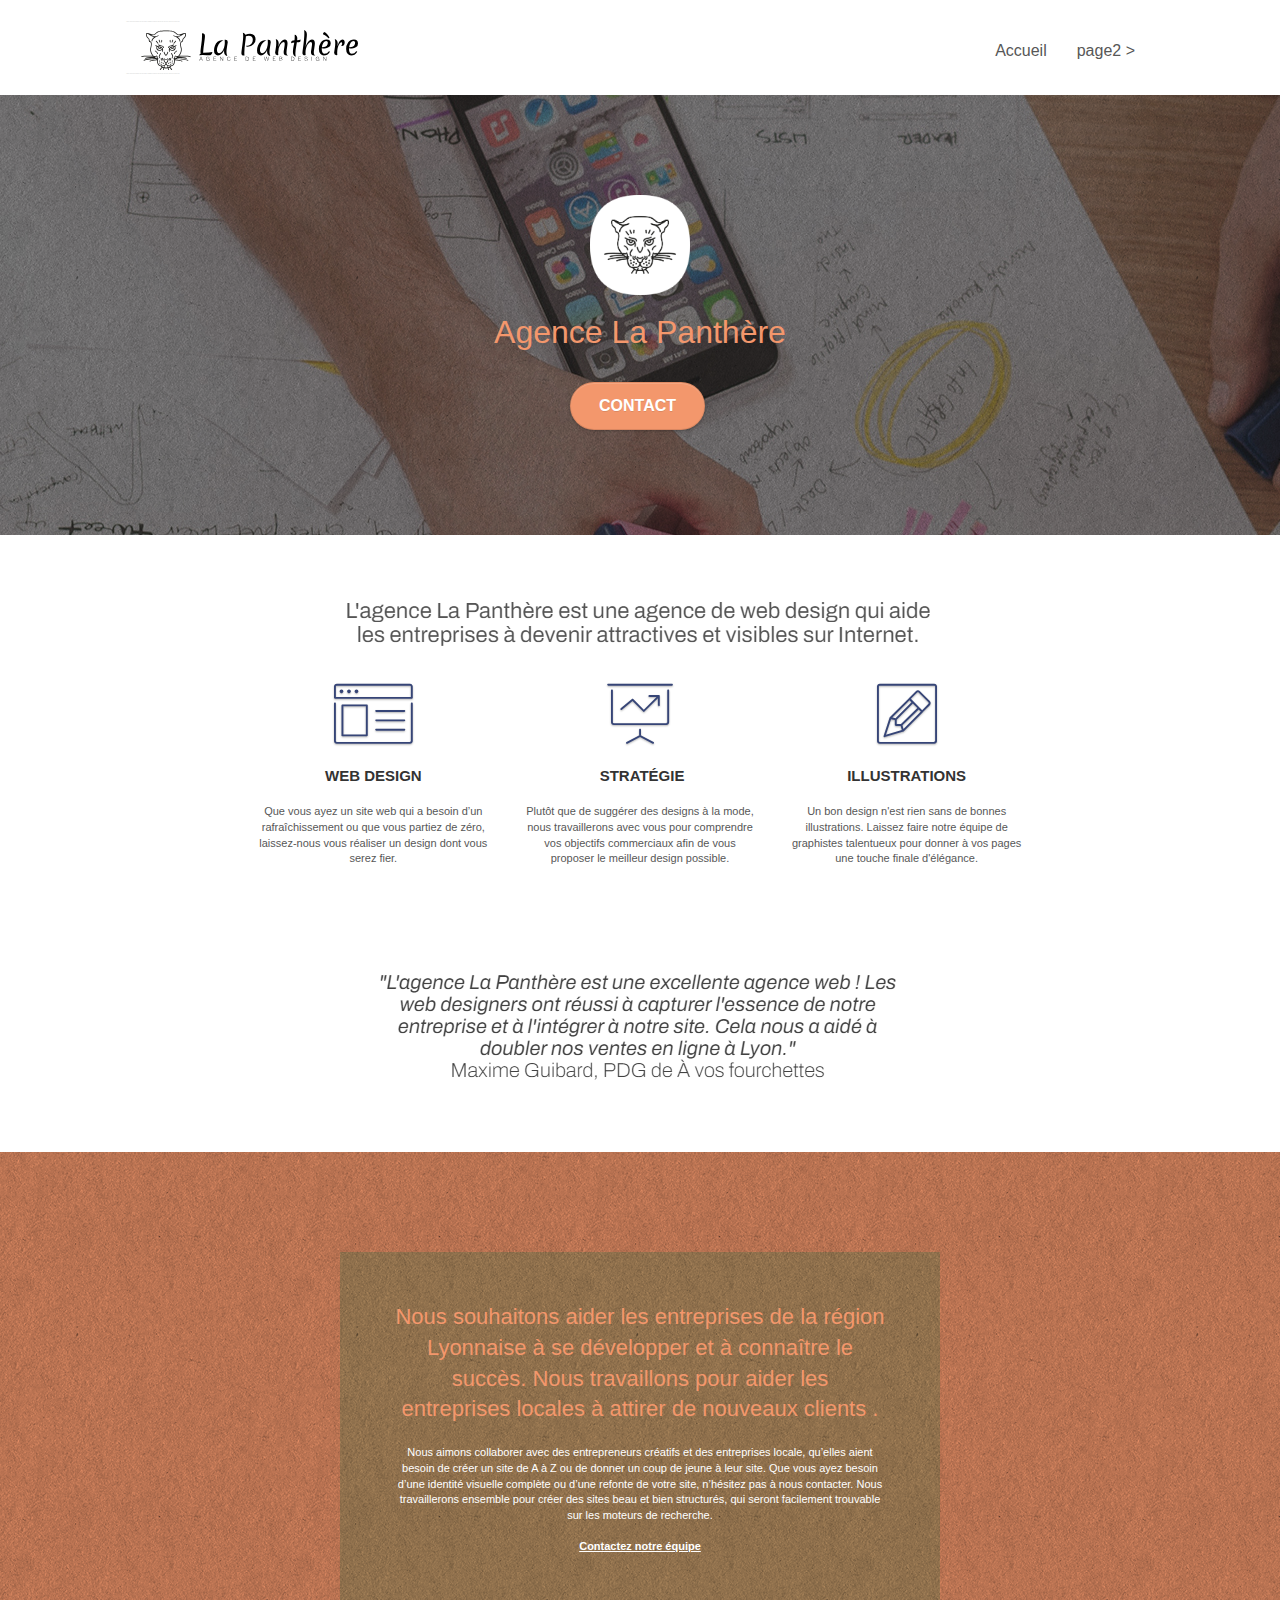
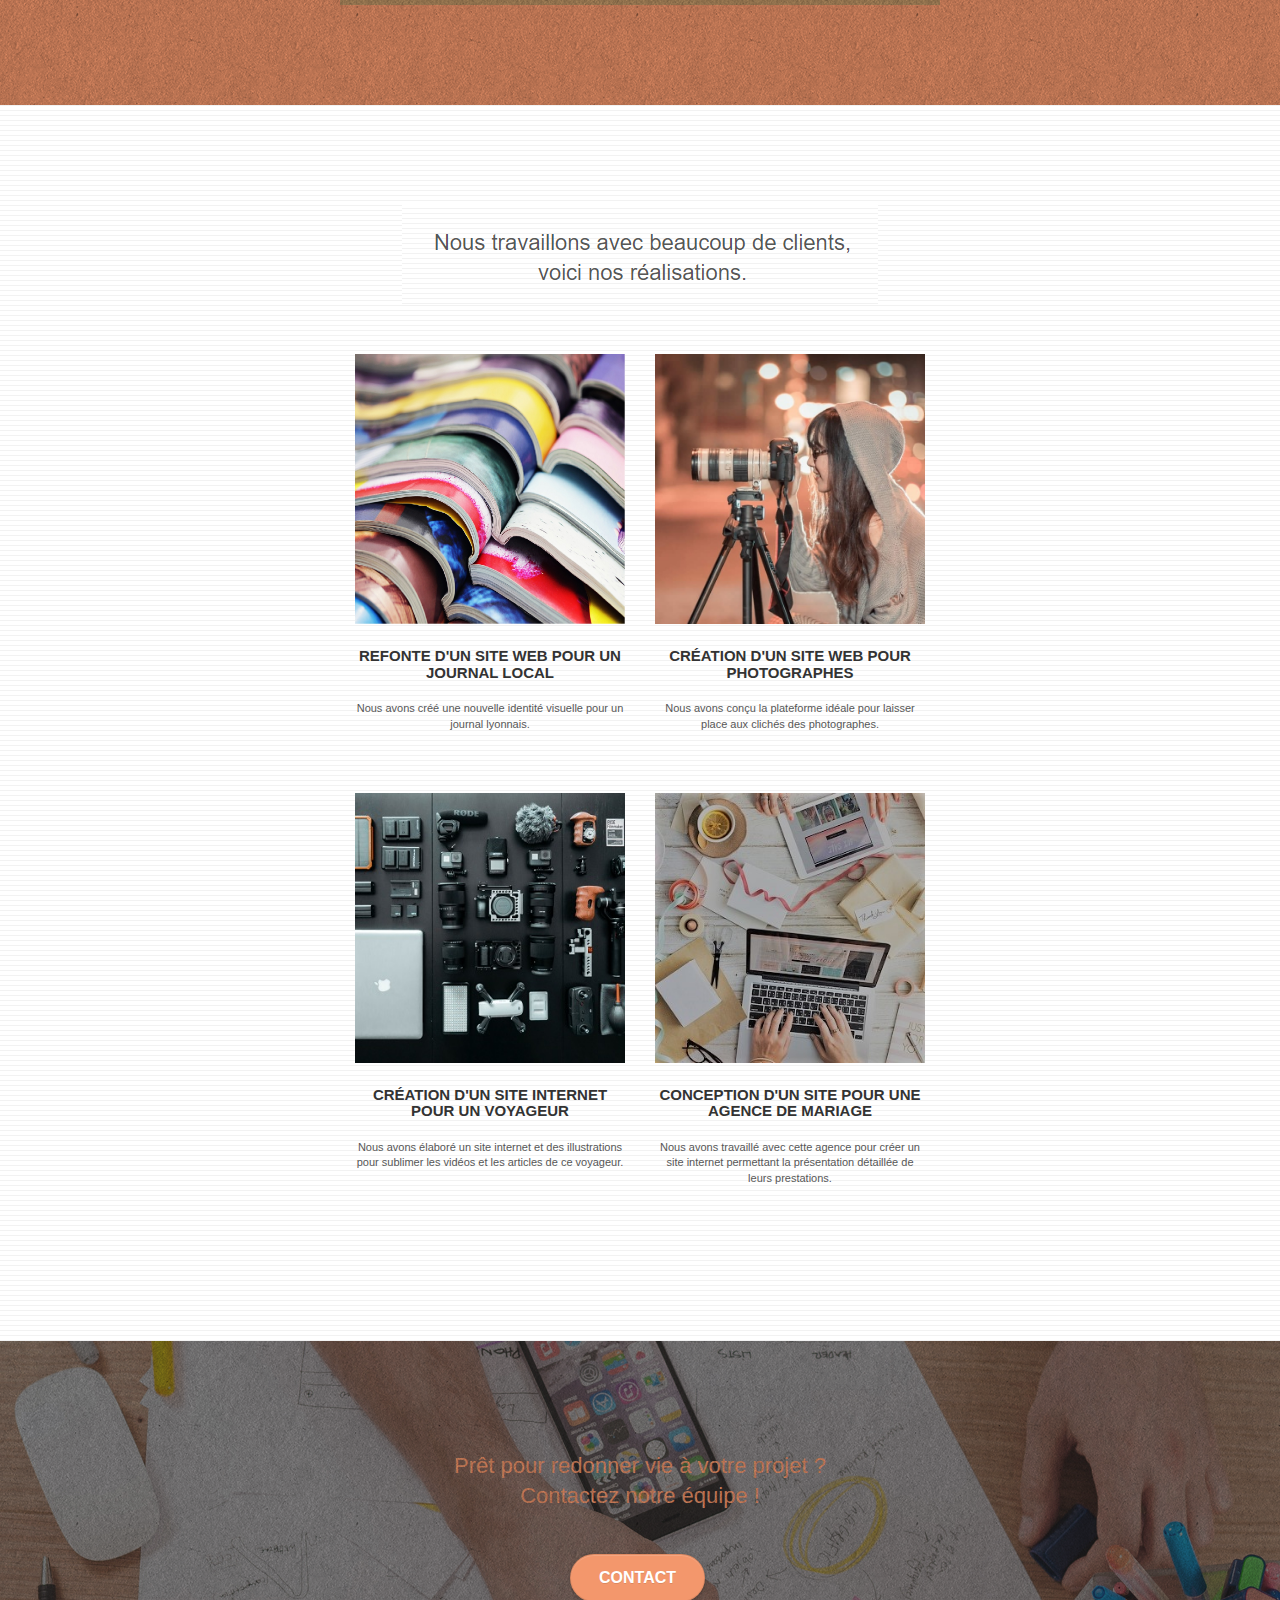
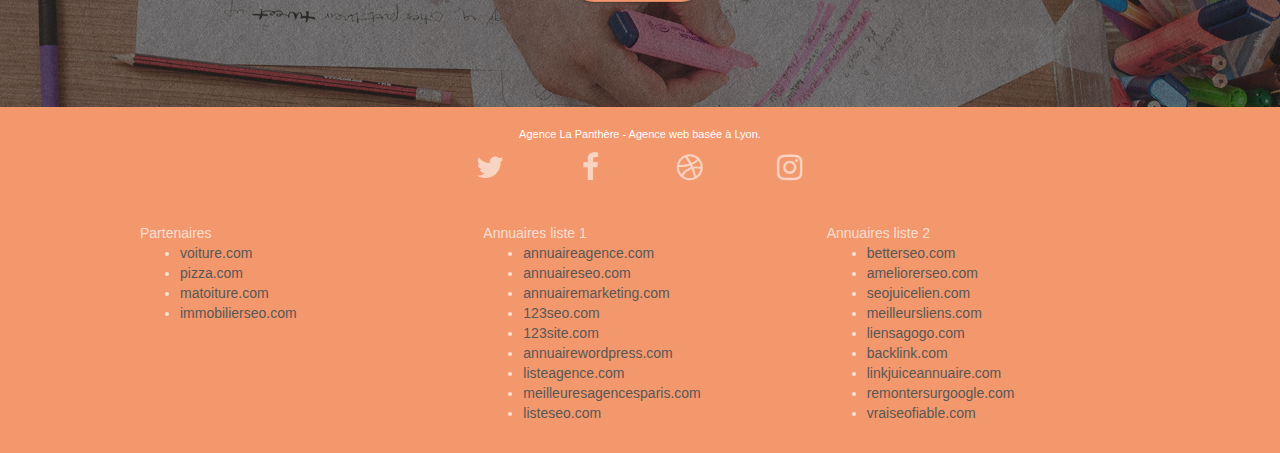
==== Modified/index.html @ e1cc02ed "Ajout fichiers de travail dans dir modified" ====
<!doctype html>
<html lang="Default">
<head>
    <meta charset="utf-8">
    <meta name="keywords" content="seo, google, site web, site internet, agence design paris, agence design, agence design,agence design,agence design,agence design,agence design,agence design,agence design,agence design">
    <meta name="description" content="">
    <meta name="viewport" content="width=device-width, initial-scale=1.0, viewport-fit=cover">
    <link rel="shortcut icon" type="image/png" href="favicon.jpg">
    
	<link rel="stylesheet" type="text/css" href="./css/bootstrap.css">
	<link rel="stylesheet" type="text/css" href="style.css">
	<link rel="stylesheet" type="text/css" href="./css/font-awesome.css">
	<link rel="stylesheet" type="text/css" href="./css/et-line.css">
	
    
	<script src="./js/jquery-2.1.0.js"></script>
	<script src="./js/bootstrap.js"></script>
	<script src="./js/blocs.js"></script>
	<script src="./js/jquery.touchSwipe.js" defer></script>
	<script src="./js/gmaps.js"></script>

    <title>.</title>

    
<!-- Analytics -->
 
<!-- Analytics END -->
    
</head>
<body>
<!-- Principal conteneur -->
<div class="page-container">
    
<!-- bloc-0 -->
<div class="bloc bgc-white l-bloc " id="bloc-0">
	<div class="container bloc-sm">

		<nav class="navbar row">
			<div class="navbar-header">
				<div class="keywords" style="color:#cccccc;font-size:1px;">Agence web à paris, stratégie web, web design, illustrations, design de site web, site web, web, internet, site internet, site</div>
				<a class="navbar-brand" href="index.html"><img src="img/agence-la-panthere-monochrome.svg" alt="paris web design logo agence web meilleure agence" height="40" /></a>
				<div class="keywords" style="color:#cccccc;font-size:1px;">Agence web à paris, stratégie web, web design, illustrations, design de site web, site web, web, internet, site internet, site</div>
				<button id="nav-toggle" type="button" class="ui-navbar-toggle navbar-toggle" data-toggle="collapse" data-target=".navbar-1">
					<span class="sr-only">Toggle navigation</span><span class="icon-bar"></span><span class="icon-bar"></span><span class="icon-bar"></span>
				</button>
			</div>
			<div class="collapse navbar-collapse navbar-1 special-dropdown-nav">
				<ul class="site-navigation nav navbar-nav">
					<li>
						<a href="index.html">Accueil</a>
					</li>
					<li>
					</li>
					<li>
						<a href="page2.html">page2 &gt;</a>
					</li>
				</ul>
			</div>
		</nav>
	</div>
</div>
<!-- bloc-0 END -->

<!-- bloc-1-presentation -->
<div class="bloc bgc-dark-slate-blue bg-banniere d-bloc bg-t-edge bloc-bg-texture texture-paper b-parallax" id="bloc-1-hero">
	<div class="container bloc-lg">
		<div class="row tight-width-whitespace">
			<div class="col-sm-12">
				<img src="img/logo.png" class="center-block image-resize-mode" width="100" alt="Agence La Panthère, agence web paris, création logo paris" />
				<h1 class="text-center hero-bloc-text tc-white ">
					Agence La Panthère
				</h1>
				<div class="text-center">
					<a href="page2.html" class="btn btn-lg btn-clean btn-rd cta-hero btn-atomic-tangerine" id="cta-hero">Contact</a>
				</div>
			</div>
		</div>
	</div>
</div>
<!-- bloc-1-presentation END -->

<!-- bloc-2-services -->
<div class="bloc bgc-white l-bloc" id="bloc-2-services">
	<div class="container bloc-md">
		<div class="row">
			<div class="col-sm-12 text-center">
				<img alt="agence web, agence web paris, web design paris, stratégie web" src="img/title.png" />
			</div>
		</div>
		<div class="row voffset-lg med-width-whitespace">
			<div class="col-sm-4">
				<div class="text-center">
					<span class="et-icon-browser sm-shadow icon-dark-slate-blue icons icon-lg"></span>
				</div>
				<h3 class="mg-md text-center">
					Web design
				</h3>
				<p class="text-center ">
					Que vous ayez un site web qui a besoin d&rsquo;un rafraîchissement ou que vous partiez de zéro, laissez-nous vous réaliser un design dont vous serez fier.
				</p>
			</div>
			<div class="col-sm-4">
				<div class="text-center">
					<span class="et-icon-presentation sm-shadow icon-dark-slate-blue icons icon-lg"></span>
				</div>
				<h3 class="mg-md text-center">
					&nbsp;Stratégie
				</h3>
				<p class="text-center ">
					Plutôt que de suggérer des designs à la mode, nous travaillerons avec vous pour comprendre vos objectifs commerciaux afin de vous proposer le meilleur design possible.<br>
				</p>
			</div>
			<div class="col-sm-4">
				<div class="text-center">
					<span class="et-icon-edit sm-shadow icon-dark-slate-blue icons icon-lg"></span>
				</div>
				<h3 class="mg-md text-center">
					Illustrations
				</h3>
				<p class="text-center ">
					Un bon design n'est rien sans de bonnes illustrations. Laissez faire notre équipe de graphistes talentueux pour donner à vos pages une touche finale d'élégance.
				</p>
			</div>
		</div>
		<div class="row voffset-lg voffset">
			<div class="col-xs-12 col-md-8 col-md-offset-2 text-center">
				<img alt="agence web, agence web paris, web design paris, stratégie web" src="img/citation.png" />

			</div>
		</div>
	</div>
</div>
<!-- bloc-2-services END -->

<!-- bloc-3-what-i-do -->
<div class="bloc tc-white bgc-atomic-tangerine bg-presentation d-bloc bloc-bg-texture texture-paper b-parallax" id="bloc-3-what-i-do">
	<div class="container bloc-lg">
		<div class="row tight-width-whitespace black-background">
			<div class="col-sm-12">
				<h2 class="mg-md text-center tc-white">
					Nous souhaitons aider les entreprises de la région Lyonnaise à se développer et à connaître le succès. Nous travaillons pour aider les entreprises locales à attirer de nouveaux clients .<br>
				</h2>
				<p class="text-center white">
					Nous aimons collaborer avec des entrepreneurs créatifs et des entreprises locale, qu’elles aient besoin de créer un site de A à Z ou de donner un coup de jeune à leur site. Que vous ayez besoin d’une identité visuelle complète ou d’une refonte de votre site, n’hésitez pas à nous contacter. Nous travaillerons ensemble pour créer des sites beau et bien structurés, qui seront facilement trouvable sur les moteurs de recherche. <br><br><a class="ltc-white bold-link" href="page2.html">Contactez notre équipe</a><br>
				</p>
			</div>
		</div>
	</div>
</div>
<!-- bloc-3-what-i-do END -->

<!-- bloc-4-portfolio -->
<div class="bloc bgc-white bg-lines-h2-bg bg-repeat l-bloc" id="bloc-4-portfolio">
	<div class="container bloc-lg">
		<div class="row">
			<div class="col-sm-12 text-center">
				<img alt="agence web, agence web paris, web design paris, stratégie web" src="img/title2.png" />
			</div>
		</div>
		<div class="row tight-width-whitespace portfolio-row">
			<div class="col-sm-6">
				<a href="#" data-lightbox="img/1.jpg" data-gallery-id="gallery-1" data-caption="Refonte d'un site web pour un journal local" data-frame="snapshot-lb"><img src="img/1.jpg" alt="paris web design logo agence web meilleure agence et refonte site web journal" class="img-responsive portfolio-thumb" /></a>
				<h3 class="mg-md text-center">
					Refonte d'un site web pour un journal local
				</h3>
				<p class="text-center">
					Nous avons créé une nouvelle identité visuelle pour un journal lyonnais.
				</p>
			</div>
			<div class="col-sm-6">
				<a href="#" data-lightbox="img/2.jpg" data-gallery-id="gallery-1" data-caption="Création d'un site web pour photographes" data-frame="snapshot-lb"><img src="img/2.jpg" class="img-responsive portfolio-thumb" alt="paris web design logo agence web meilleure agence, Création d'un site web pour photographes" /></a>
				<h3 class="mg-md text-center">
					Création d'un site web pour photographes
				</h3>
				<p class="text-center">
					Nous avons conçu la plateforme idéale pour laisser place aux clichés des photographes.
				</p>
			</div>
		</div>
		<div class="row tight-width-whitespace portfolio-row">
			<div class="col-sm-6">
				<a href="#" data-lightbox="img/3.bmp" data-gallery-id="gallery-1" data-caption="Création d'un site internet pour un voyageur" data-frame="snapshot-lb"><img src="img/3.bmp" class="img-responsive portfolio-thumb" alt="paris web design logo agence web meilleure agence, Création d'un site web pour voyageur"/></a>
				<h3 class="mg-md text-center">
					Création d'un site internet pour un voyageur
				</h3>
				<p class="text-center">
					Nous avons élaboré un site internet et des illustrations pour sublimer les vidéos et les articles de ce voyageur.
				</p>
			</div>
			<div class="col-sm-6">
				<a href="#" data-lightbox="img/4.bmp" data-gallery-id="gallery-1" data-caption="Conception d'un site pour une agence de mariage" data-frame="snapshot-lb"><img src="img/4.bmp" class="img-responsive portfolio-thumb" alt="paris web design logo agence web meilleure agence, Création d'un site web pour agence de mariage" /></a>
				<h3 class="mg-md text-center">
					Conception d'un site pour une agence de mariage
				</h3>
				<p class="text-center">
					Nous avons travaillé avec cette agence pour créer un site internet permettant la présentation détaillée de leurs prestations.
				</p>
			</div>
		</div>
	</div>
</div>
<!-- bloc-4-portfolio END -->

<!-- bloc-5-cta -->
<div class="bloc bgc-dark-slate-blue bg-banniere d-bloc bloc-bg-texture texture-paper" id="bloc-5-cta">
	<div class="container bloc-lg">
		<div class="row">
			<h2 class="mg-md text-center tc-white">
				Prêt pour redonner vie à votre projet ?<br>Contactez notre équipe !
			</h2>
			<div class="col-sm-12 text-center">
				<a href="page2.html" class="btn btn-atomic-tangerine btn-clean btn-rd btn-lg cta-hero">Contact</a>
			</div>
		</div>
	</div>
</div>
<!-- bloc-5-cta END -->

<!-- Footer - bloc-8 -->
<div class="bloc bgc-atomic-tangerine d-bloc" id="bloc-8">
	<div class="container bloc-sm">
		<div class="row">
			<div class="col-sm-12">
				<p class="text-center white">
					Agence La Panthère - Agence web basée à Lyon.<br>
				</p>
				<div class="row row-no-gutters social">
					<div class="col-sm-3">
						<div class="text-center">
							<a class="social" href="index.html"><span class="fa fa-twitter icon-md"></span></a>
						</div>
					</div>
					<div class="col-sm-3">
						<div class="text-center">
							<a class="social" href="index.html"><span class="fa fa-facebook icon-md"></span></a>
						</div>
					</div>
					<div class="col-sm-3">
						<div class="text-center">
							<a class="social" href="index.html"><span class="fa fa-dribbble icon-md"></span></a>
						</div>
					</div>
					<div class="col-sm-3">
						<div class="text-center">
							<a class="social" href="index.html"><span class="fa fa-instagram icon-md"></span></a>
						</div>
					</div>
					<div class="keywords" style="color:#F3976C;">Agence web à paris, stratégie web, web design, illustrations, design de site web, site web, web, internet, site internet, site</div>
				</div>
				<div class="row">
					<div class="col-sm-4">
						Partenaires
							<ul>
								<li><a href="voiture.com">voiture.com</a></li>
								<li><a href="pizza.com">pizza.com</a></li>
								<li><a href="matoiture.com">matoiture.com</a></li>
								<li><a href="immobilierseo.com">immobilierseo.com</a></li>
							</ul>		
					</div>
					<div class="col-sm-4">
						Annuaires liste 1
						<ul>
							<li><a href="annuaireagence.com">annuaireagence.com</a></li>
							<li><a href="annuaireseo.com">annuaireseo.com</a></li>
							<li><a href="annuairemarketing.com">annuairemarketing.com</a></li>
							<li><a href="123seoture.com">123seo.com</a></li>
							<li><a href="123site.com">123site.com</a></li>
							<li><a href="annuairewordpress.com">annuairewordpress.com</a></li>
							<li><a href="listeagence.com">listeagence.com</a></li>
							<li><a href="meilleuresagencesparis.com">meilleuresagencesparis.com</a></li>
							<li><a href="listeseo.com">listeseo.com</a></li>
						</ul>
					</div>
					<div class="col-sm-4">
						Annuaires liste 2
						<ul>
							<li><a href="betterseo.com">betterseo.com</a></li>
							<li><a href="ameliorerseo.com">ameliorerseo.com</a></li>
							<li><a href="seojuicelien.com">seojuicelien.com</a></li>
							<li><a href="meilleursliens.com">meilleursliens.com</a></li>
							<li><a href="liensagogo.com">liensagogo.com</a></li>
							<li><a href="backlink.com">backlink.com</a></li>
							<li><a href="linkjuiceannuaire.com">linkjuiceannuaire.com</a></li>
							<li><a href="remontersurgoogle.com">remontersurgoogle.com</a></li>
							<li><a href="vraiseofiable.com">vraiseofiable.com</a></li>
						</ul>
					</div>
				</div>
			</div>
		</div>
	</div>
</div>
<!-- Footer - bloc-8 END -->

</div>
<!-- Principal conteneur END -->
    

</body>
</html>
---- Modified/style.css ----
body {
    margin: 0;
    padding: 0;
    background: #FFF;
    overflow-x: hidden;
    -webkit-font-smoothing: antialiased;
    -moz-osx-font-smoothing: grayscale;
}

a,
button {
    transition: all .3s ease-in-out;
    outline: none!important;
}

a:hover {
    text-decoration: none;
    cursor: pointer;
}

#page-loading-blocs-notifaction {
    position: fixed;
    top: 0;
    bottom: 0;
    width: 100%;
    z-index: 100000;
    background: #FFFFFF url("img/pageload-spinner.gif") no-repeat center center;
}

.bloc {
    width: 100%;
    clear: both;
    background: 50% 50% no-repeat;
    padding: 0 50px;
    -webkit-background-size: cover;
    -moz-background-size: cover;
    -o-background-size: cover;
    background-size: cover;
    position: relative;
}

.bloc .container {
    padding-left: 0;
    padding-right: 0;
}

.bloc-lg {
    padding: 100px 50px;
}

.bloc-md {
    padding: 50px;
}

.bloc-sm {
    padding: 20px 50px;
}

.bg-center,
.bg-l-edge,
.bg-r-edge,
.bg-t-edge,
.bg-b-edge,
.bg-tl-edge,
.bg-bl-edge,
.bg-tr-edge,
.bg-br-edge,
.bg-repeat {
    -webkit-background-size: auto!important;
    -moz-background-size: auto!important;
    -o-background-size: auto!important;
    background-size: auto!important;
}

.bg-repeat {
    background: repeat;
}

.bg-t-edge {
    background: top no-repeat;
}

.bloc-bg-texture::before {
    content: "";
    background-size: 2px 2px;
    position: absolute;
    top: 0;
    bottom: 0;
    left: 0;
    right: 0;
}

.texture-paper::before {
    background: url("img/texture-paper.png");
    background-size: 280px 280px;
}

.b-parallax {
    background-attachment: fixed;
}

.d-bloc {
    color: rgba(255, 255, 255, .7);
}

.d-bloc button:hover {
    color: rgba(255, 255, 255, .9);
}

.d-bloc .icon-round,
.d-bloc .icon-square,
.d-bloc .icon-rounded,
.d-bloc .icon-semi-rounded-a,
.d-bloc .icon-semi-rounded-b {
    border-color: rgba(255, 255, 255, .9);
}

.d-bloc .divider-h span {
    border-color: rgba(255, 255, 255, .2);
}

.d-bloc .a-btn,
.d-bloc .navbar a,
.d-bloc .navbar-brand,
.d-bloc a .icon-sm,
.d-bloc a .icon-md,
.d-bloc a .icon-lg,
.d-bloc a .icon-xl,
.d-bloc h1 a,
.d-bloc h2 a,
.d-bloc h3 a,
.d-bloc h4 a,
.d-bloc h5 a,
.d-bloc h6 a,
.d-bloc p a {
    color: rgba(255, 255, 255, .6);
}

.d-bloc .a-btn:hover,
.d-bloc .navbar a:hover,
.d-bloc .navbar-brand:hover,
.d-bloc a:hover .icon-sm,
.d-bloc a:hover .icon-md,
.d-bloc a:hover .icon-lg,
.d-bloc a:hover .icon-xl,
.d-bloc h1 a:hover,
.d-bloc h2 a:hover,
.d-bloc h3 a:hover,
.d-bloc h4 a:hover,
.d-bloc h5 a:hover,
.d-bloc h6 a:hover,
.d-bloc p a:hover {
    color: rgba(255, 255, 255, 1);
}

.d-bloc .navbar-toggle .icon-bar {
    background: rgba(255, 255, 255, 1);
}

.d-bloc .btn-wire,
.d-bloc .btn-wire:hover {
    color: rgba(255, 255, 255, 1);
    border-color: rgba(255, 255, 255, 1);
}

.d-bloc .panel {
    color: rgba(0, 0, 0, .5);
}

.d-bloc .panel button:hover {
    color: rgba(0, 0, 0, .7);
}

.d-bloc .panel icon {
    border-color: rgba(0, 0, 0, .7);
}

.d-bloc .panel .divider-h span {
    border-color: rgba(0, 0, 0, .1);
}

.d-bloc .panel .a-btn {
    color: rgba(0, 0, 0, .6);
}

.d-bloc .panel .a-btn:hover {
    color: rgba(0, 0, 0, 1);
}

.d-bloc .panel .btn-wire,
.d-bloc .panel .btn-wire:hover {
    color: rgba(0, 0, 0, .7);
    border-color: rgba(0, 0, 0, .3);
}

.d-bloc .panel,
.l-bloc {
    color: rgba(0, 0, 0, .5);
}

.d-bloc .panel button:hover,
.l-bloc button:hover {
    color: rgba(0, 0, 0, .7);
}

.l-bloc .icon-round,
.l-bloc .icon-square,
.l-bloc .icon-rounded,
.l-bloc .icon-semi-rounded-a,
.l-bloc .icon-semi-rounded-b {
    border-color: rgba(0, 0, 0, .7);
}

.d-bloc .panel .divider-h span,
.l-bloc .divider-h span {
    border-color: rgba(0, 0, 0, .1);
}

.d-bloc .panel .a-btn,
.l-bloc .a-btn,
.l-bloc .navbar a,
.l-bloc .navbar-brand,
.l-bloc a .icon-sm,
.l-bloc a .icon-md,
.l-bloc a .icon-lg,
.l-bloc a .icon-xl,
.l-bloc h1 a,
.l-bloc h2 a,
.l-bloc h3 a,
.l-bloc h4 a,
.l-bloc h5 a,
.l-bloc h6 a,
.l-bloc p a {
    color: rgba(0, 0, 0, .6);
}

.d-bloc .panel .a-btn:hover,
.l-bloc .a-btn:hover,
.l-bloc .navbar a:hover,
.l-bloc .navbar-brand:hover,
.l-bloc a:hover .icon-sm,
.l-bloc a:hover .icon-md,
.l-bloc a:hover .icon-lg,
.l-bloc a:hover .icon-xl,
.l-bloc h1 a:hover,
.l-bloc h2 a:hover,
.l-bloc h3 a:hover,
.l-bloc h4 a:hover,
.l-bloc h5 a:hover,
.l-bloc h6 a:hover,
.l-bloc p a:hover {
    color: rgba(0, 0, 0, 1);
}

.l-bloc .navbar-toggle .icon-bar {
    color: rgba(0, 0, 0, .6);
}

.d-bloc .panel .btn-wire,
.d-bloc .panel .btn-wire:hover,
.l-bloc .btn-wire,
.l-bloc .btn-wire:hover {
    color: rgba(0, 0, 0, .7);
    border-color: rgba(0, 0, 0, .3);
}

.voffset {
    margin-top: 30px;
}

.voffset-lg {
    margin-top: 80px;
}

.row-no-gutters {
    margin-right: 0;
    margin-left: 0;
}

.row.row-no-gutters > [class^="col-"],
.row.row-no-gutters > [class*=" col-"] {
    padding-right: 0;
    padding-left: 0;
}

#bloc-1-hero h1 {
    font-size: 32px;
}

.navbar {
    margin-bottom: 0;
    z-index: 1;
}

.navbar-brand {
    height: auto;
    padding: 3px 15px;
    font-size: 25px;
    font-weight: normal;
    font-weight: 600;
    line-height: 44px;
}

.navbar-brand img {
    max-height: 200px;
    margin: 0 5px 0 0;
    display: inline;
}

.navbar-brand img[src$=svg] {
    min-width: 100px;
}

.nav-center .navbar-brand img {
    margin: 0;
}

.navbar .nav {
    padding-top: 2px;
    margin-right: -16px;
    float: right;
    z-index: 1;
}

.nav > li {
    float: left;
    margin-top: 4px;
    font-size: 16px;
}

.navbar-nav .open .dropdown-menu > li > a {
    text-align: inherit;
}

.nav > li a:hover,
.nav > li a:focus {
    background: transparent;
}

.navbar-toggle {
    margin: 10px 10px 0 0;
    border: 0px;
}

.navbar-toggle:hover {
    background: transparent!important;
}

.navbar-toggle .icon-bar {
    background-color: rgba(0, 0, 0, .5);
    width: 26px;
}

.nav-invert .navbar .nav {
    float: left;
}

.nav-invert .navbar-header,
.nav-invert .navbar-brand {
    float: right;
    position: relative;
    z-index: 2;
}

@media (min-width: 768px) {
    .site-navigation {
        position: absolute;
        top: 50%;
        right: 20px;
        transform: translate(0, -50%);
        -webkit-transform: translateY(-50%);
    }
    .nav > li .dropdown-menu a,
    .nav > li .dropdown-menu a:hover {
        color: #484848;
    }
    .nav-invert .site-navigation {
        left: 0;
        right: 0;
    }
    .nav-center {
        text-align: center;
    }
    .nav-center .navbar-header {
        width: 100%;
    }
    .nav-center .navbar-header,
    .nav-center .navbar-brand,
    .nav-center .nav > li {
        float: none;
        display: inline-block;
    }
    .nav-center .site-navigation {
        position: relative;
        width: 100%;
        right: 0;
        margin-right: 0px;
        margin-top: 20px;
    }
    .nav-center.mini-nav .navbar-toggle {
        float: none;
        margin: 10px auto 0;
    }
}

.nav > li > .dropdown a {
    background: none!important;
    display: block;
    padding: 14px 15px;
}

nav .caret {
    margin: 0 5px;
}

.dropdown-menu .dropdown-menu {
    top: -8px;
    left: 100%;
}

.dropdown-menu .dropmenu-flow-right {
    top: 100%;
    left: 0;
    margin-left: -1px;
    border-top-left-radius: 0;
    border-top-right-radius: 0;
}

.dropdown-menu .dropdown span {
    border: 4px solid black;
    border-top-color: transparent;
    border-right-color: transparent;
    border-bottom-color: transparent;
    margin: 6px -5px 0 0!important;
    float: right;
}

.mg-md {
    margin-top: 10px;
    margin-bottom: 20px;
}

.mg-lg {
    margin-top: 10px;
    margin-bottom: 40px;
}

.btn {
    margin: 0 5px 5px 0;
}

.btn.pull-right {
    margin: 0 0 5px 5px;
}

.btn-d,
.btn-d:hover,
.btn-d:focus {
    color: #FFF;
    background: rgba(0, 0, 0, .3);
}

button {
    outline: none!important;
}

.btn-rd {
    border-radius: 40px;
}

.btn-clean {
    border: 1px solid rgba(0, 0, 0, .08);
    border-bottom-color: rgba(0, 0, 0, .1);
    text-shadow: 0 1px 0 rgba(0, 0, 1, .1);
    box-shadow: 0 1px 3px rgba(0, 0, 1, .25), inset 0 1px 0 0 rgba(255, 255, 255, .15);
}

.icon-md {
    font-size: 30px!important;
}

.icon-lg {
    font-size: 60px!important;
}

.sm-shadow {
    text-shadow: 0 1px 2px rgba(0, 0, 0, .3);
}

.panel-sq,
.panel-sq .panel-heading,
.panel-sq .panel-footer {
    border-radius: 0;
}

.panel-rd {
    border-radius: 30px;
}

.panel-rd .panel-heading {
    border-radius: 29px 29px 0 0;
}

.panel-rd .panel-footer {
    border-radius: 0 0 29px 29px;
}

.form-control {
    border-color: rgba(0, 0, 0, .1);
    box-shadow: none;
}

.scrollToTop {
    width: 40px;
    height: 40px;
    position: fixed;
    bottom: 20px;
    right: 20px;
    opacity: 0;
    z-index: 500;
    transition: all .3s ease-in-out;
}

.scrollToTop span {
    margin-top: 6px;
}

.showScrollTop {
    font-size: 14px;
    opacity: 1;
}

a[data-lightbox] {
    position: relative;
    display: block;
    text-align: center;
}

a[data-lightbox]:hover::before {
    content: "+";
    font-family: "HelveticaNeue-Light", "Helvetica Neue Light", "Helvetica Neue", Helvetica, Arial;
    font-size: 32px;
    width: 50px;
    height: 50px;
    margin-left: -25px;
    border-radius: 50%;
    background: rgba(0, 0, 0, .6);
    color: #FFF;
    font-weight: 100;
    z-index: 1;
    position: absolute;
    top: 50%;
    transform: translateY(-50%);
    -webkit-transform: translateY(-50%);
}

a[data-lightbox]:hover img {
    opacity: 0.6;
    -webkit-animation-fill-mode: none;
    animation-fill-mode: none;
}

#lightbox-modal {
    display: flex;
    align-items: center;
}

#lightbox-modal .modal-dialog {
    width: 90%;
    max-width: 900px;
    margin: 0 auto 0;
}

#lightbox-modal .modal-dialog img {
    max-height: 90vh;
    margin: 0 auto;
}

.lightbox-caption {
    padding: 20px;
    color: #FFF;
    background: rgba(0, 0, 0, .5);
    position: absolute;
    left: 15px;
    right: 15px;
    bottom: 5px;
}

.close-lightbox {
    color: #FFF;
    font-size: 30px;
    position: absolute;
    top: 20px;
    right: 20px;
    z-index: 20;
    background: rgba(0, 0, 0, .5);
    border: none;
    line-height: 30px;
    padding: 0 9px 5px;
    opacity: 0.3;
}

.close-lightbox:hover,
.next-lightbox:hover,
.prev-lightbox:hover {
    opacity: 1.0;
    color: #FFF;
}

.next-lightbox,
.prev-lightbox {
    font-size: 20px;
    color: rgba(255, 255, 255, .9);
    background: rgba(0, 0, 0, .5);
    transition: all .2s ease-in-out;
    position: absolute;
    top: 45%;
    z-index: 1;
    opacity: 0.4;
}

.next-lightbox {
    padding: 6px 8px 1px 13px;
    right: 25px;
}

.prev-lightbox {
    padding: 6px 13px 1px 10px;
    left: 25px;
}

.snapshot-lb .modal-body {
    padding-bottom: 45px;
}

.snapshot-lb .lightbox-caption {
    padding: 0;
    color: rgba(0, 0, 0, .5);
    background: none;
}

h1,
h2,
h3,
h4,
h5,
h6,
p,
label,
.btn,
a {
    font-family: "helvetica";
    font-weight: 400;
    color: #575757!important;
}

.container {
    max-width: 1000px;
}

.hero-bloc-text {
    font-size: 38px;
}

.hero-bloc-text-sub {
    font-size: 36px;
}

.statement-bloc-text {
    line-height: 26px;
    font-style: italic;
    font-size: 20px;
    text-align: center;
    font-weight: lighter;
    max-width: 520px;
    margin: auto auto auto auto;
}

p {
    font-size: 11px;
}

.tight-width-whitespace {
    max-width: 600px;
    margin: auto auto auto auto;
}

.h1 {
    font-size: 20px;
    font-family: "Open Sans";
}

.cta-hero {
    margin-top: 22px;
    color: #FFFFFF!important;
    text-transform: uppercase;
    padding: 12px 28px 12px 28px;
    font-size: 16px;
    font-weight: 700;
}

.social {
    max-width: 400px;
    margin: auto auto auto auto;
}

h2 {
    font-size: 22px;
    line-height: 1.4em;
}

h3 {
    font-size: 15px;
    text-transform: uppercase;
    font-weight: 700;
    color: #333333!important;
}

.med-width-whitespace {
    max-width: 800px;
    margin: auto auto auto auto;
    box-shadow: 0px 0px 0px #000000;
}

h1 {
    color: #333333!important;
}

h4 {
    color: #333333!important;
}

.icons {
    margin-bottom: 14px;
    margin-top: 24px;
}

.white {
    color: #FFFFFF!important;
}

.portfolio-thumb {
    margin-bottom: 24px;
}

.portfolio-row {
    margin-bottom: 44px;
    margin-top: 50px;
}

.avatar {
    box-shadow: 0px 4px 9px rgba(0, 0, 0, 0.3);
}

.black-background {
    background-color: rgba(165, 147, 99, 0.7);
    padding: 40px 40px 40px 40px;
}

.bold-link {
    font-weight: 900;
    text-decoration: underline!important;
}

.bgc-white {
    background-color: #FFFFFF;
}

.bgc-dark-slate-blue {
    background-color: #364577;
}

.bgc-atomic-tangerine {
    background-color: #F3976C;
}

.tc-white {
    color: #F3976C!important;
}

.btn-atomic-tangerine {
    background: #F3976C;
    color: #FFFFFF!important;
}

.btn-atomic-tangerine:hover {
    background: #c27956!important;
    color: #FFFFFF!important;
}

.ltc-white {
    color: #FFFFFF!important;
}

.ltc-white:hover {
    color: #cccccc!important;
}

.ltc-atomic-tangerine {
    color: #F3976C!important;
}

.ltc-atomic-tangerine:hover {
    color: #c27956!important;
}

.icon-dark-slate-blue {
    color: #364577!important;
    border-color: #364577!important;
}

.bg-dots-bg {
    background-image: url("img/dots-bg.png");
}

.bg-lines-h2-bg {
    background-image: url("img/lines-h2-bg.png");
}

.bg-banniere {
    background-image: url("img/agence-la-panthere.jpg");
}

.bg-presentation {
    background-image: url("img/image-de-presentation.bmp");
}

@media (max-width: 1024px) {
    .bloc {
        padding-left: 20px;
        padding-right: 20px;
    }
    .bloc.full-width-bloc,
    .bloc-tile-2.full-width-bloc .container,
    .bloc-tile-3.full-width-bloc .container,
    .bloc-tile-4.full-width-bloc .container {
        padding-left: 0;
        padding-right: 0;
    }
}

@media (max-width: 992px) and (min-width: 768px) {
    .navbar .nav {
        max-width: 80%
    }
    .nav-center.navbar .nav {
        max-width: 100%
    }
}

@media only screen and (min-device-width: 768px) and (max-device-width: 1024px) and (orientation: landscape) {
    .b-parallax {
        background-attachment: scroll;
    }
}

@media only screen and (min-device-width: 1024px) and (max-device-width: 1366px) and (-webkit-min-device-pixel-ratio: 1.5) {
    .b-parallax {
        background-attachment: scroll;
    }
}

@media (max-width: 991px) {
    .container {
        width: 100%;
    }
    .b-parallax {
        background-attachment: scroll;
    }
    .page-container,
    #hero-bloc {
        overflow-x: hidden;
        position: relative;
    }
    .bloc {
        padding-left: constant(safe-area-inset-left);
        padding-right: constant(safe-area-inset-right);
    }
    .bloc-group,
    .bloc-group .bloc {
        display: block;
        width: 100%;
    }
    .bloc-fill-screen .fill-bloc-top-edge,
    .bloc-fill-screen .fill-bloc-bottom-edge {
        padding: 0 20px;
        padding-left: constant(safe-area-inset-left);
        padding-right: constant(safe-area-inset-right);
    }
}

@media (max-width: 767px) {
    .page-container {
        overflow-x: hidden;
        position: relative;
    }
    h1,
    h2,
    h3,
    h4,
    h5,
    h6,
    p,
    #disqus_thread {
        padding-left: 10px!important;
        padding-right: 10px!important;
    }
    .b-parallax {
        background-attachment: scroll;
    }
    .navbar .nav {
        padding-top: 0;
        border-top: 1px solid rgba(0, 0, 0, .2);
        float: none!important;
    }
    .navbar.row {
        margin-left: 0;
        margin-right: 0;
    }
    .site-navigation {
        position: inherit;
        transform: none;
        -webkit-transform: none;
        -ms-transform: none;
    }
    .nav > li {
        margin-top: 0;
        border-bottom: 1px solid rgba(0, 0, 0, .1);
        background: rgba(0, 0, 0, .05);
        text-align: left;
        padding-left: 15px;
        width: 100%;
    }
    .nav > li:hover {
        background: rgba(0, 0, 0, .08);
    }
    .dropdown .dropdown a .caret {
        float: none;
        margin: 5px 0 0 10px!important;
        border: 4px solid black;
        border-bottom-color: transparent;
        border-right-color: transparent;
        border-left-color: transparent;
    }
    #hero-bloc .navbar .nav {
        background: rgba(0, 0, 0, .8);
    }
    #hero-bloc .navbar .nav a {
        color: rgba(255, 255, 255, .6);
    }
    .hero {
        padding: 50px 0;
    }
    .hero-nav {
        left: -1px;
        right: -1px;
    }
    .navbar-collapse {
        padding: 0;
        overflow-x: hidden;
        -webkit-box-shadow: none;
        box-shadow: none;
    }
    .navbar-brand img {
        max-height: 40px;
        width: auto;
    }
    .nav-invert .navbar-header {
        float: none;
        width: 100%;
    }
    .nav-invert .navbar-toggle {
        float: left;
        margin-left: 10px;
    }
    .bloc {
        padding-left: 0;
        padding-right: 0;
    }
    .bloc-xxl,
    .bloc-xl,
    .bloc-lg {
        padding: 40px 0;
    }
    .bloc-sm,
    .bloc-md {
        padding-left: 0;
        padding-right: 0;
    }
    .bloc-tile-2 .container,
    .bloc-tile-3 .container,
    .bloc-tile-4 .container,
    .bloc-fill-screen .fill-bloc-top-edge,
    .bloc-fill-screen .fill-bloc-bottom-edge {
        padding-left: 0;
        padding-right: 0;
    }
    .a-block {
        padding: 0 10px;
    }
    .btn-dwn {
        display: none;
    }
    .voffset {
        margin-top: 5px;
    }
    .voffset-md {
        margin-top: 20px;
    }
    .voffset-lg {
        margin-top: 30px;
    }
    form {
        padding: 5px;
    }
    .close-lightbox {
        display: inline-block;
    }
    .blocsapp-device-iphone5 {
        background-size: 216px 425px;
        padding-top: 60px;
        width: 216px;
        height: 425px;
    }
    .blocsapp-device-iphone5 img {
        width: 180px;
        height: 320px;
    }
}

@media (max-width: 400px) {
    .bloc {
        padding-left: 0;
        padding-right: 0;
    }
}

@media (max-width: 767px) {
    .bloc-mob-center-text {
        text-align: center;
    }
}
---- Modified/css/et-line.css ----
@font-face {
    font-family: et-line;
    src: url(../fonts/et-line.eot);
    src: url(../fonts/et-line.eot?#iefix) format('embedded-opentype'), url(../fonts/et-line.woff) format('woff'), url(../fonts/et-line.ttf) format('truetype'), url(../fonts/et-line.svg#et-line) format('svg');
    font-weight: 400;
    font-style: normal
}

.et-icon-adjustments,
.et-icon-alarmclock,
.et-icon-anchor,
.et-icon-aperture,
.et-icon-attachment,
.et-icon-bargraph,
.et-icon-basket,
.et-icon-beaker,
.et-icon-bike,
.et-icon-book-open,
.et-icon-briefcase,
.et-icon-browser,
.et-icon-calendar,
.et-icon-camera,
.et-icon-caution,
.et-icon-chat,
.et-icon-circle-compass,
.et-icon-clipboard,
.et-icon-clock,
.et-icon-cloud,
.et-icon-compass,
.et-icon-desktop,
.et-icon-dial,
.et-icon-document,
.et-icon-documents,
.et-icon-download,
.et-icon-dribbble,
.et-icon-edit,
.et-icon-envelope,
.et-icon-expand,
.et-icon-facebook,
.et-icon-flag,
.et-icon-focus,
.et-icon-gears,
.et-icon-genius,
.et-icon-gift,
.et-icon-global,
.et-icon-globe,
.et-icon-googleplus,
.et-icon-grid,
.et-icon-happy,
.et-icon-hazardous,
.et-icon-heart,
.et-icon-hotairballoon,
.et-icon-hourglass,
.et-icon-key,
.et-icon-laptop,
.et-icon-layers,
.et-icon-lifesaver,
.et-icon-lightbulb,
.et-icon-linegraph,
.et-icon-linkedin,
.et-icon-lock,
.et-icon-magnifying-glass,
.et-icon-map,
.et-icon-map-pin,
.et-icon-megaphone,
.et-icon-mic,
.et-icon-mobile,
.et-icon-newspaper,
.et-icon-notebook,
.et-icon-paintbrush,
.et-icon-paperclip,
.et-icon-pencil,
.et-icon-phone,
.et-icon-picture,
.et-icon-pictures,
.et-icon-piechart,
.et-icon-presentation,
.et-icon-pricetags,
.et-icon-printer,
.et-icon-profile-female,
.et-icon-profile-male,
.et-icon-puzzle,
.et-icon-quote,
.et-icon-recycle,
.et-icon-refresh,
.et-icon-ribbon,
.et-icon-rss,
.et-icon-sad,
.et-icon-scissors,
.et-icon-scope,
.et-icon-search,
.et-icon-shield,
.et-icon-speedometer,
.et-icon-strategy,
.et-icon-streetsign,
.et-icon-tablet,
.et-icon-target,
.et-icon-telescope,
.et-icon-toolbox,
.et-icon-tools,
.et-icon-tools-2,
.et-icon-trophy,
.et-icon-tumblr,
.et-icon-twitter,
.et-icon-upload,
.et-icon-video,
.et-icon-wallet,
.et-icon-wine {
    font-family: et-line;
    speak: none;
    font-style: normal;
    font-weight: 400;
    font-variant: normal;
    text-transform: none;
    line-height: 1;
    -webkit-font-smoothing: antialiased;
    -moz-osx-font-smoothing: grayscale;
    display: inline-block
}

.et-icon-mobile:before {
    content: "\e000"
}

.et-icon-laptop:before {
    content: "\e001"
}

.et-icon-desktop:before {
    content: "\e002"
}

.et-icon-tablet:before {
    content: "\e003"
}

.et-icon-phone:before {
    content: "\e004"
}

.et-icon-document:before {
    content: "\e005"
}

.et-icon-documents:before {
    content: "\e006"
}

.et-icon-search:before {
    content: "\e007"
}

.et-icon-clipboard:before {
    content: "\e008"
}

.et-icon-newspaper:before {
    content: "\e009"
}

.et-icon-notebook:before {
    content: "\e00a"
}

.et-icon-book-open:before {
    content: "\e00b"
}

.et-icon-browser:before {
    content: "\e00c"
}

.et-icon-calendar:before {
    content: "\e00d"
}

.et-icon-presentation:before {
    content: "\e00e"
}

.et-icon-picture:before {
    content: "\e00f"
}

.et-icon-pictures:before {
    content: "\e010"
}

.et-icon-video:before {
    content: "\e011"
}

.et-icon-camera:before {
    content: "\e012"
}

.et-icon-printer:before {
    content: "\e013"
}

.et-icon-toolbox:before {
    content: "\e014"
}

.et-icon-briefcase:before {
    content: "\e015"
}

.et-icon-wallet:before {
    content: "\e016"
}

.et-icon-gift:before {
    content: "\e017"
}

.et-icon-bargraph:before {
    content: "\e018"
}

.et-icon-grid:before {
    content: "\e019"
}

.et-icon-expand:before {
    content: "\e01a"
}

.et-icon-focus:before {
    content: "\e01b"
}

.et-icon-edit:before {
    content: "\e01c"
}

.et-icon-adjustments:before {
    content: "\e01d"
}

.et-icon-ribbon:before {
    content: "\e01e"
}

.et-icon-hourglass:before {
    content: "\e01f"
}

.et-icon-lock:before {
    content: "\e020"
}

.et-icon-megaphone:before {
    content: "\e021"
}

.et-icon-shield:before {
    content: "\e022"
}

.et-icon-trophy:before {
    content: "\e023"
}

.et-icon-flag:before {
    content: "\e024"
}

.et-icon-map:before {
    content: "\e025"
}

.et-icon-puzzle:before {
    content: "\e026"
}

.et-icon-basket:before {
    content: "\e027"
}

.et-icon-envelope:before {
    content: "\e028"
}

.et-icon-streetsign:before {
    content: "\e029"
}

.et-icon-telescope:before {
    content: "\e02a"
}

.et-icon-gears:before {
    content: "\e02b"
}

.et-icon-key:before {
    content: "\e02c"
}

.et-icon-paperclip:before {
    content: "\e02d"
}

.et-icon-attachment:before {
    content: "\e02e"
}

.et-icon-pricetags:before {
    content: "\e02f"
}

.et-icon-lightbulb:before {
    content: "\e030"
}

.et-icon-layers:before {
    content: "\e031"
}

.et-icon-pencil:before {
    content: "\e032"
}

.et-icon-tools:before {
    content: "\e033"
}

.et-icon-tools-2:before {
    content: "\e034"
}

.et-icon-scissors:before {
    content: "\e035"
}

.et-icon-paintbrush:before {
    content: "\e036"
}

.et-icon-magnifying-glass:before {
    content: "\e037"
}

.et-icon-circle-compass:before {
    content: "\e038"
}

.et-icon-linegraph:before {
    content: "\e039"
}

.et-icon-mic:before {
    content: "\e03a"
}

.et-icon-strategy:before {
    content: "\e03b"
}

.et-icon-beaker:before {
    content: "\e03c"
}

.et-icon-caution:before {
    content: "\e03d"
}

.et-icon-recycle:before {
    content: "\e03e"
}

.et-icon-anchor:before {
    content: "\e03f"
}

.et-icon-profile-male:before {
    content: "\e040"
}

.et-icon-profile-female:before {
    content: "\e041"
}

.et-icon-bike:before {
    content: "\e042"
}

.et-icon-wine:before {
    content: "\e043"
}

.et-icon-hotairballoon:before {
    content: "\e044"
}

.et-icon-globe:before {
    content: "\e045"
}

.et-icon-genius:before {
    content: "\e046"
}

.et-icon-map-pin:before {
    content: "\e047"
}

.et-icon-dial:before {
    content: "\e048"
}

.et-icon-chat:before {
    content: "\e049"
}

.et-icon-heart:before {
    content: "\e04a"
}

.et-icon-cloud:before {
    content: "\e04b"
}

.et-icon-upload:before {
    content: "\e04c"
}

.et-icon-download:before {
    content: "\e04d"
}

.et-icon-target:before {
    content: "\e04e"
}

.et-icon-hazardous:before {
    content: "\e04f"
}

.et-icon-piechart:before {
    content: "\e050"
}

.et-icon-speedometer:before {
    content: "\e051"
}

.et-icon-global:before {
    content: "\e052"
}

.et-icon-compass:before {
    content: "\e053"
}

.et-icon-lifesaver:before {
    content: "\e054"
}

.et-icon-clock:before {
    content: "\e055"
}

.et-icon-aperture:before {
    content: "\e056"
}

.et-icon-quote:before {
    content: "\e057"
}

.et-icon-scope:before {
    content: "\e058"
}

.et-icon-alarmclock:before {
    content: "\e059"
}

.et-icon-refresh:before {
    content: "\e05a"
}

.et-icon-happy:before {
    content: "\e05b"
}

.et-icon-sad:before {
    content: "\e05c"
}

.et-icon-facebook:before {
    content: "\e05d"
}

.et-icon-twitter:before {
    content: "\e05e"
}

.et-icon-googleplus:before {
    content: "\e05f"
}

.et-icon-rss:before {
    content: "\e060"
}

.et-icon-tumblr:before {
    content: "\e061"
}

.et-icon-linkedin:before {
    content: "\e062"
}

.et-icon-dribbble:before {
    content: "\e063"
}
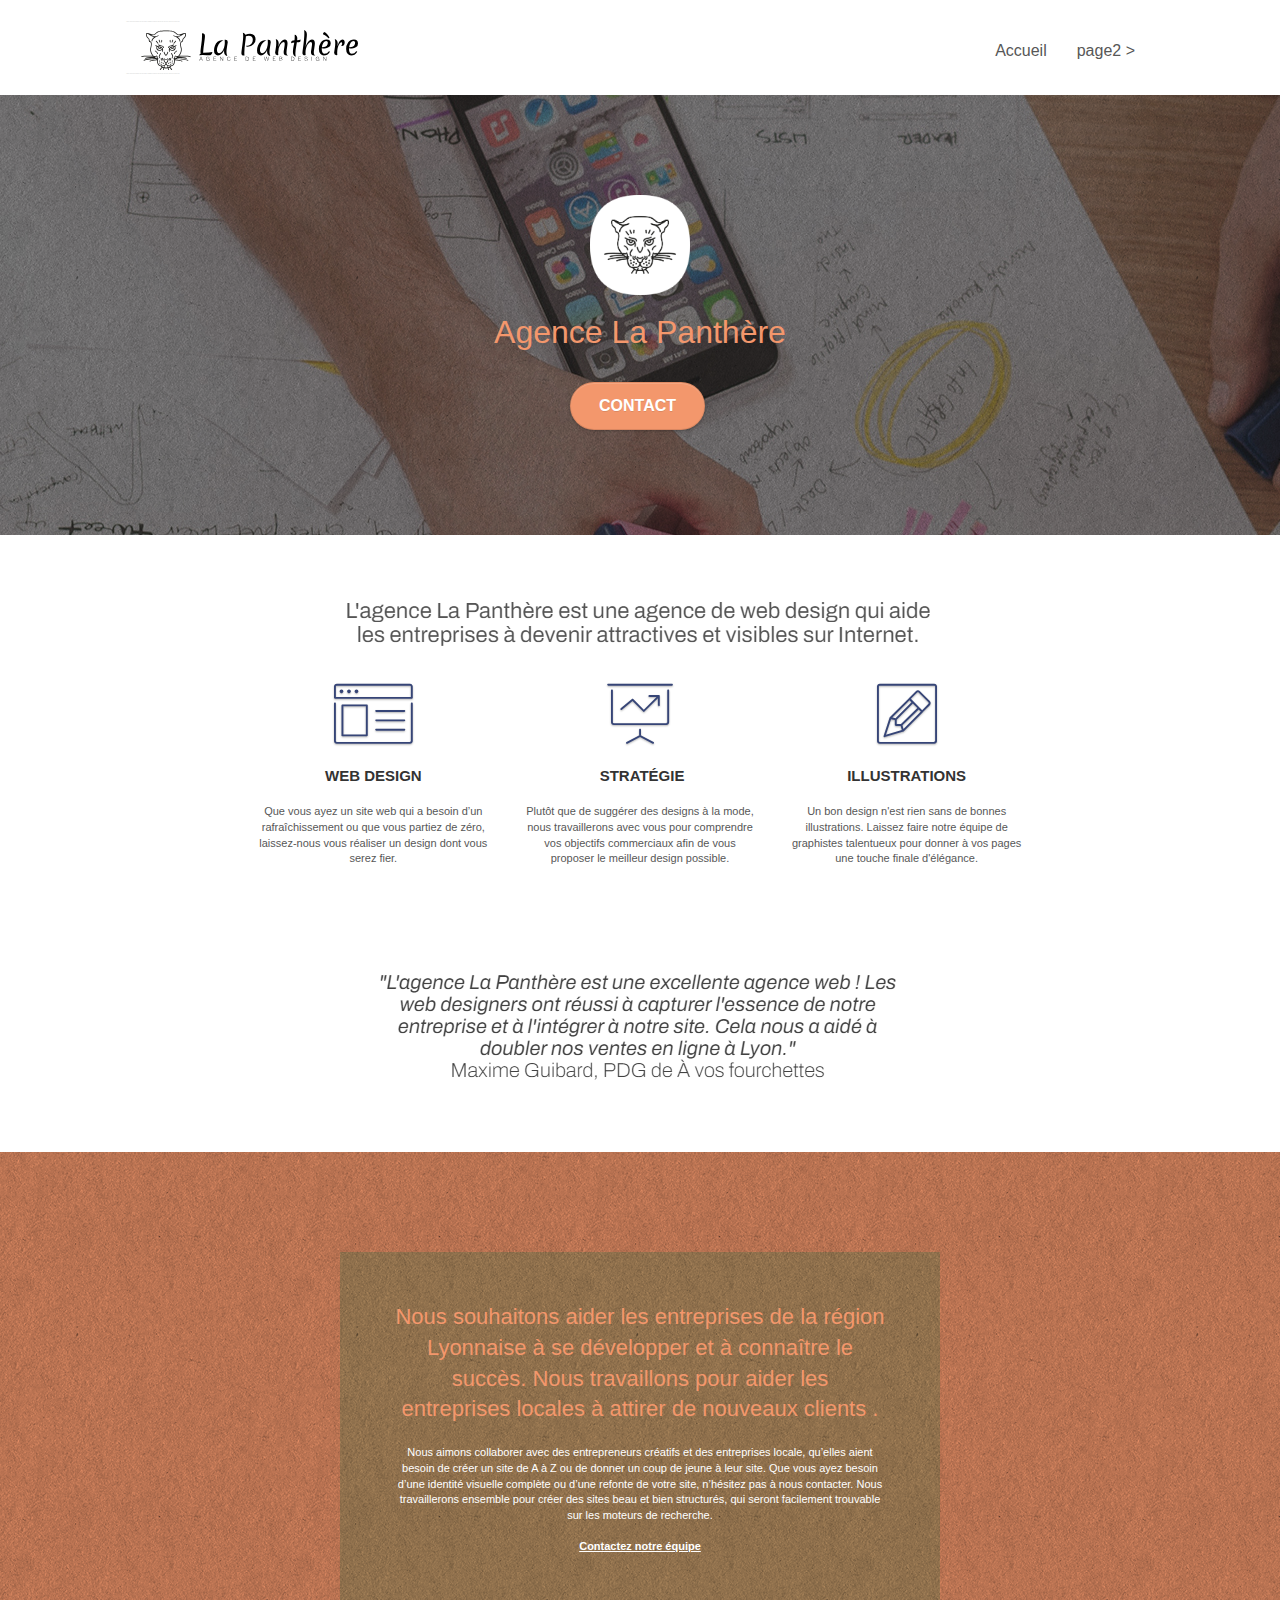
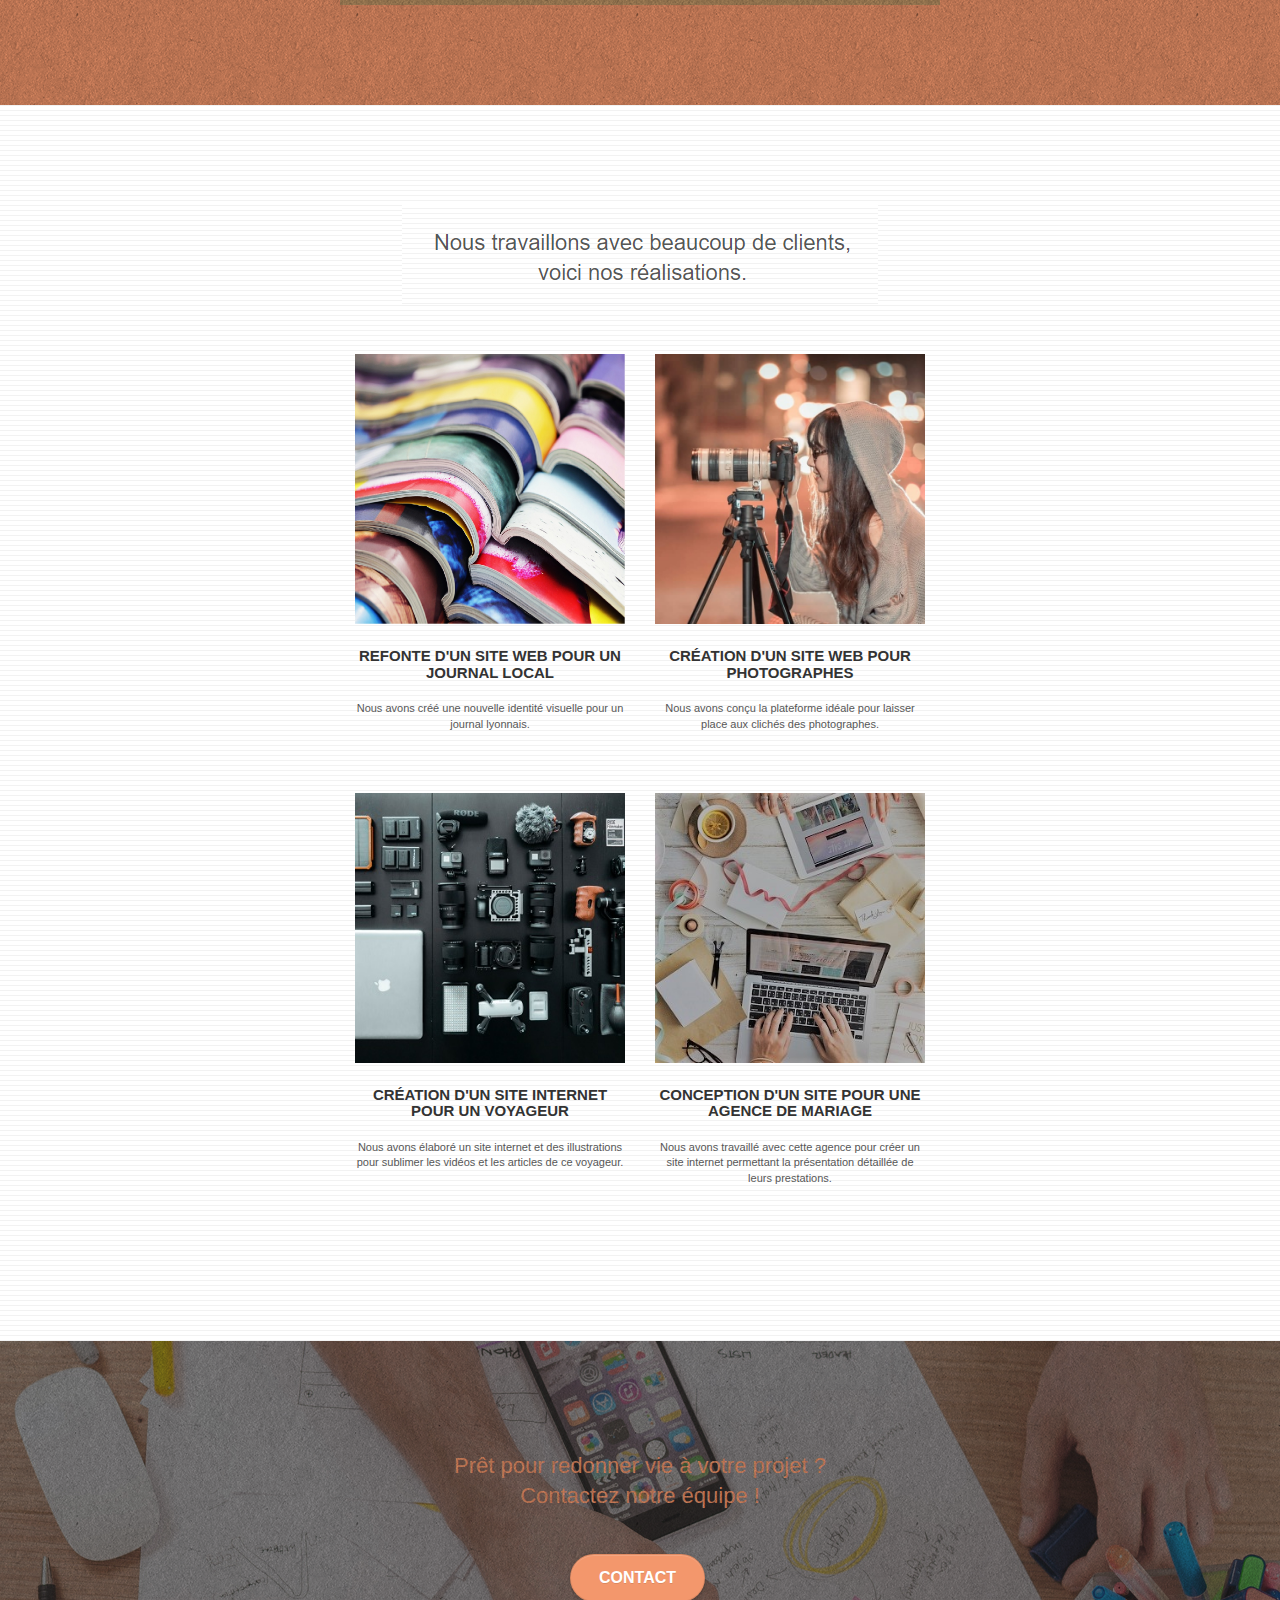
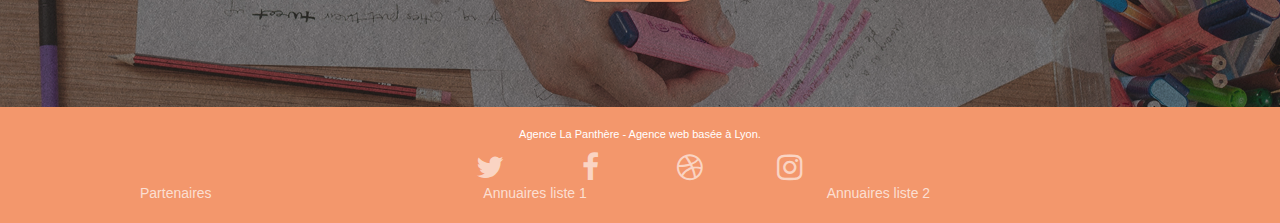
==== commit 9a41f53b: "Suppression du texte cacheet apparition du texte utile page2." ====
--- a/Modified/index.html
+++ b/Modified/index.html
@@ -3,7 +3,7 @@
 <head>
     <meta charset="utf-8">
     <meta name="keywords" content="seo, google, site web, site internet, agence design paris, agence design, agence design,agence design,agence design,agence design,agence design,agence design,agence design,agence design">
-    <meta name="description" content="">
+    <meta name="description" content="L'agence La Panthère est une entreprise de webdesign basée à Lyon. Ses services: la création et la mise en place d'un design web moderne en collaboration avec les entreprises locales de la région lyonnaise.">
     <meta name="viewport" content="width=device-width, initial-scale=1.0, viewport-fit=cover">
     <link rel="shortcut icon" type="image/png" href="favicon.jpg">
     
@@ -19,7 +19,7 @@
 	<script src="./js/jquery.touchSwipe.js" defer></script>
 	<script src="./js/gmaps.js"></script>
 
-    <title>.</title>
+    <title>Page d'accueil, Agence La Panthère, création et design de sites web, Lyon, France</title>
 
     
 <!-- Analytics -->
@@ -245,45 +245,16 @@
 							<a class="social" href="index.html"><span class="fa fa-instagram icon-md"></span></a>
 						</div>
 					</div>
-					<div class="keywords" style="color:#F3976C;">Agence web à paris, stratégie web, web design, illustrations, design de site web, site web, web, internet, site internet, site</div>
 				</div>
 				<div class="row">
 					<div class="col-sm-4">
-						Partenaires
-							<ul>
-								<li><a href="voiture.com">voiture.com</a></li>
-								<li><a href="pizza.com">pizza.com</a></li>
-								<li><a href="matoiture.com">matoiture.com</a></li>
-								<li><a href="immobilierseo.com">immobilierseo.com</a></li>
-							</ul>		
+						Partenaires	
 					</div>
 					<div class="col-sm-4">
 						Annuaires liste 1
-						<ul>
-							<li><a href="annuaireagence.com">annuaireagence.com</a></li>
-							<li><a href="annuaireseo.com">annuaireseo.com</a></li>
-							<li><a href="annuairemarketing.com">annuairemarketing.com</a></li>
-							<li><a href="123seoture.com">123seo.com</a></li>
-							<li><a href="123site.com">123site.com</a></li>
-							<li><a href="annuairewordpress.com">annuairewordpress.com</a></li>
-							<li><a href="listeagence.com">listeagence.com</a></li>
-							<li><a href="meilleuresagencesparis.com">meilleuresagencesparis.com</a></li>
-							<li><a href="listeseo.com">listeseo.com</a></li>
-						</ul>
 					</div>
 					<div class="col-sm-4">
 						Annuaires liste 2
-						<ul>
-							<li><a href="betterseo.com">betterseo.com</a></li>
-							<li><a href="ameliorerseo.com">ameliorerseo.com</a></li>
-							<li><a href="seojuicelien.com">seojuicelien.com</a></li>
-							<li><a href="meilleursliens.com">meilleursliens.com</a></li>
-							<li><a href="liensagogo.com">liensagogo.com</a></li>
-							<li><a href="backlink.com">backlink.com</a></li>
-							<li><a href="linkjuiceannuaire.com">linkjuiceannuaire.com</a></li>
-							<li><a href="remontersurgoogle.com">remontersurgoogle.com</a></li>
-							<li><a href="vraiseofiable.com">vraiseofiable.com</a></li>
-						</ul>
 					</div>
 				</div>
 			</div>
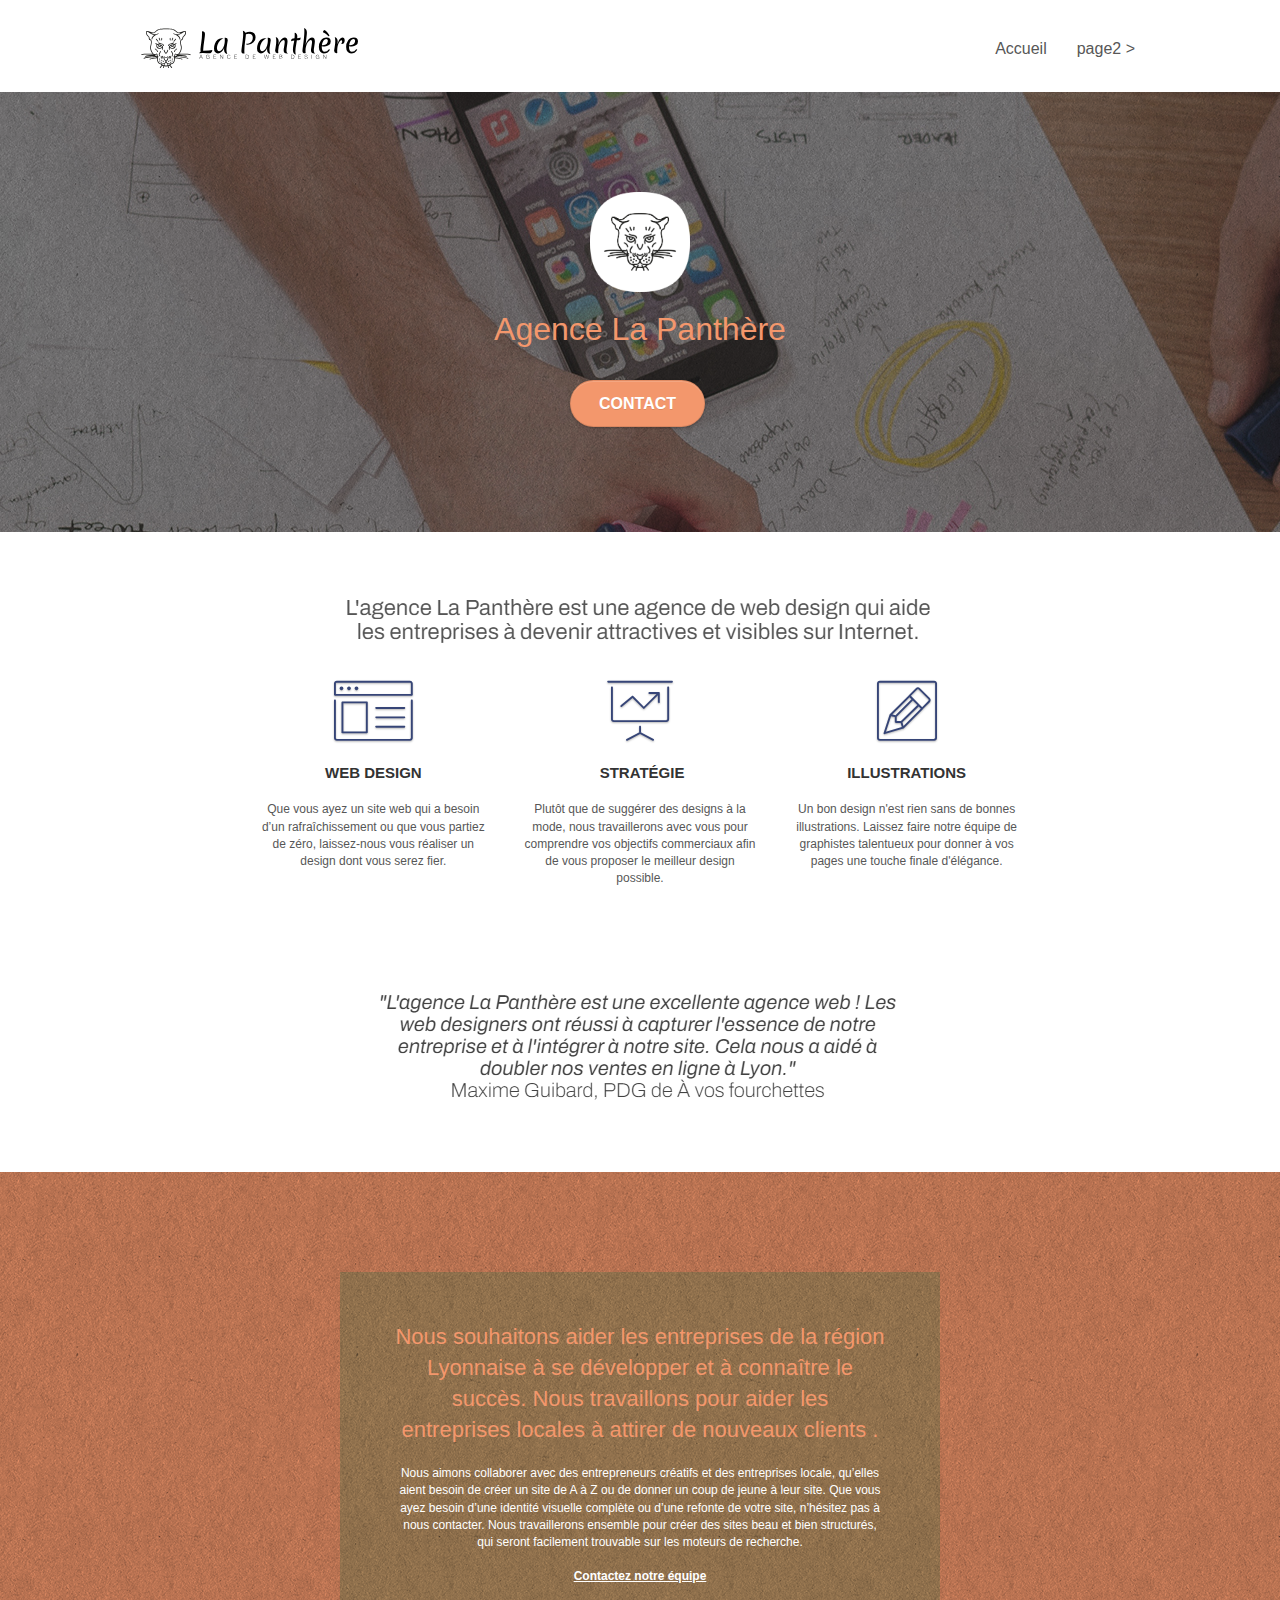
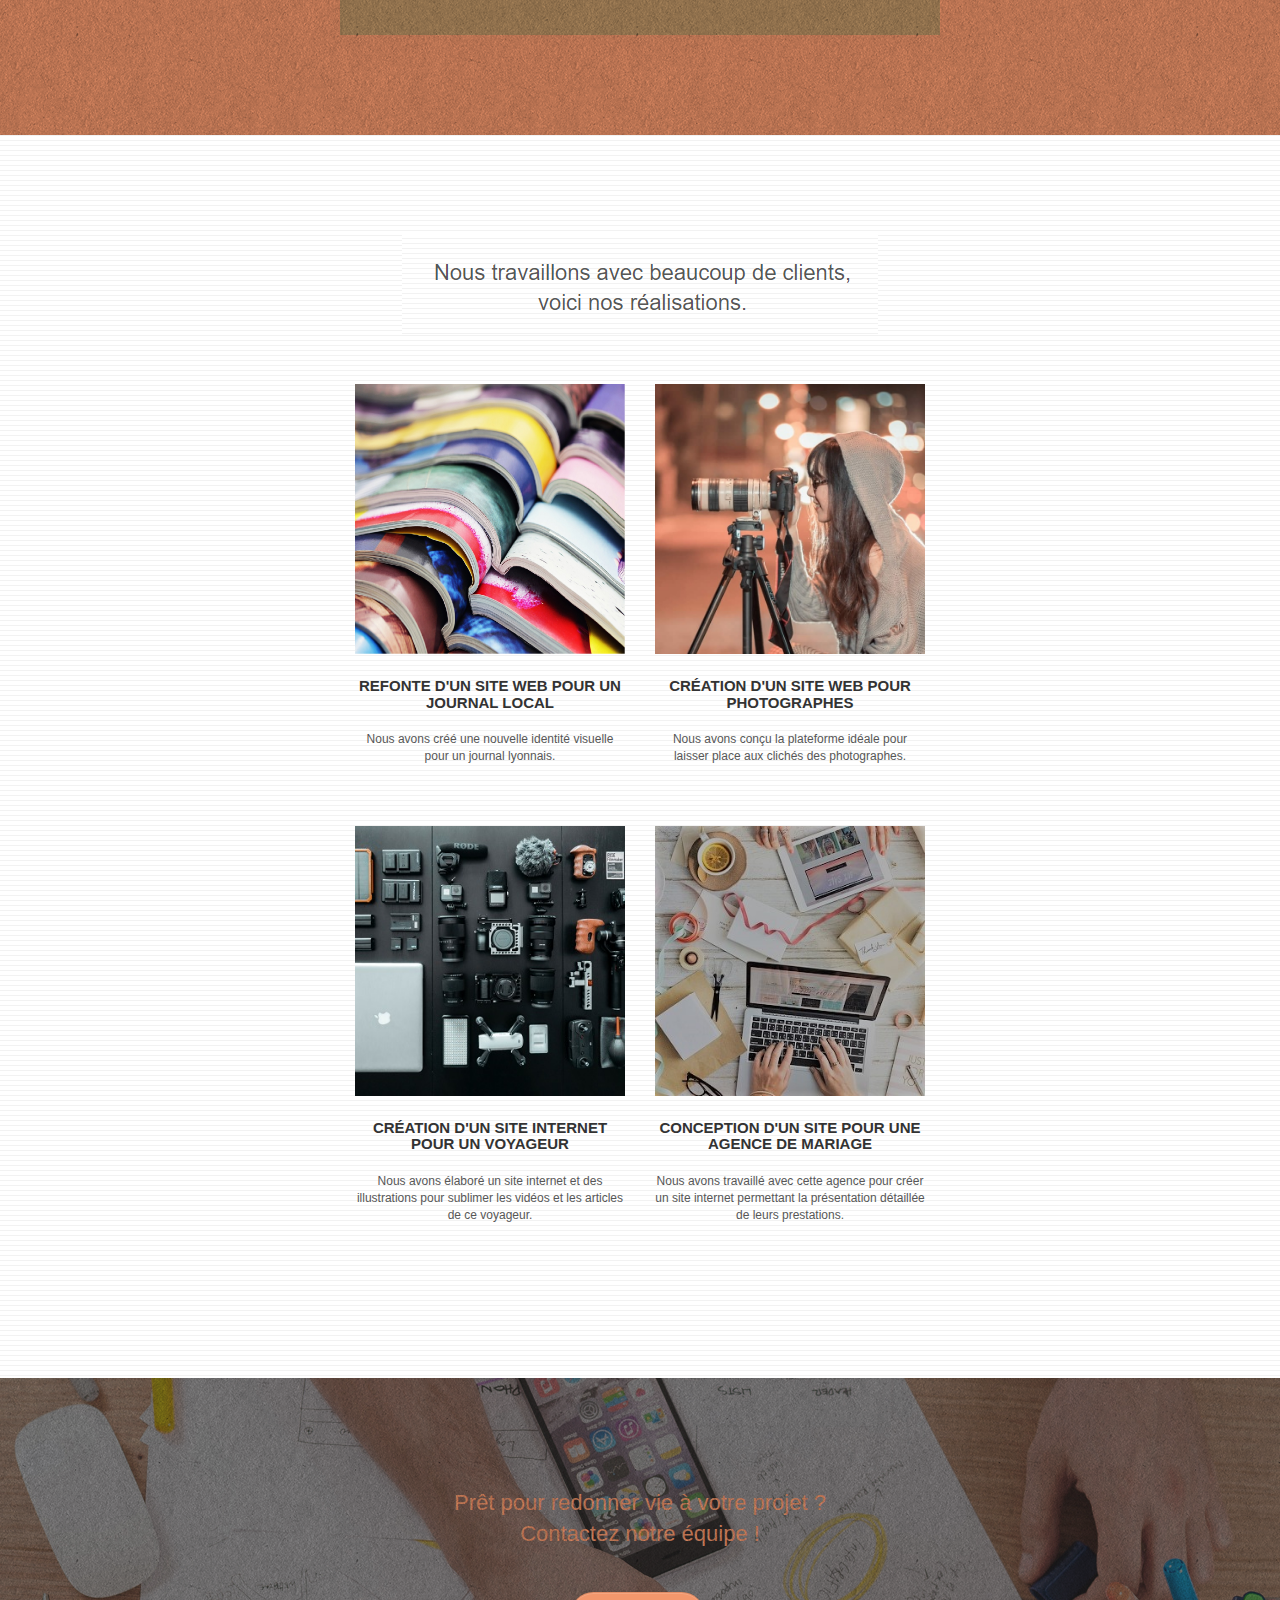
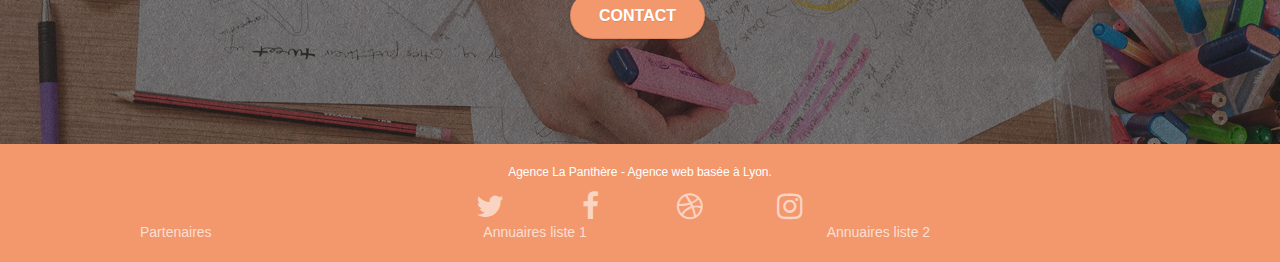
==== commit 9ed4e726: "Suppression des div l40&42 index.html, augmentation font-size à 12px" ====
--- a/Modified/index.html
+++ b/Modified/index.html
@@ -1,5 +1,5 @@
 <!doctype html>
-<html lang="Default">
+<html lang="fr">
 <head>
     <meta charset="utf-8">
     <meta name="keywords" content="seo, google, site web, site internet, agence design paris, agence design, agence design,agence design,agence design,agence design,agence design,agence design,agence design,agence design">
@@ -37,9 +37,7 @@
 
 		<nav class="navbar row">
 			<div class="navbar-header">
-				<div class="keywords" style="color:#cccccc;font-size:1px;">Agence web à paris, stratégie web, web design, illustrations, design de site web, site web, web, internet, site internet, site</div>
 				<a class="navbar-brand" href="index.html"><img src="img/agence-la-panthere-monochrome.svg" alt="paris web design logo agence web meilleure agence" height="40" /></a>
-				<div class="keywords" style="color:#cccccc;font-size:1px;">Agence web à paris, stratégie web, web design, illustrations, design de site web, site web, web, internet, site internet, site</div>
 				<button id="nav-toggle" type="button" class="ui-navbar-toggle navbar-toggle" data-toggle="collapse" data-target=".navbar-1">
 					<span class="sr-only">Toggle navigation</span><span class="icon-bar"></span><span class="icon-bar"></span><span class="icon-bar"></span>
 				</button>
--- a/Modified/style.css
+++ b/Modified/style.css
@@ -677,7 +677,7 @@
 }
 
 p {
-    font-size: 11px;
+    font-size: 12px;
 }
 
 .tight-width-whitespace {
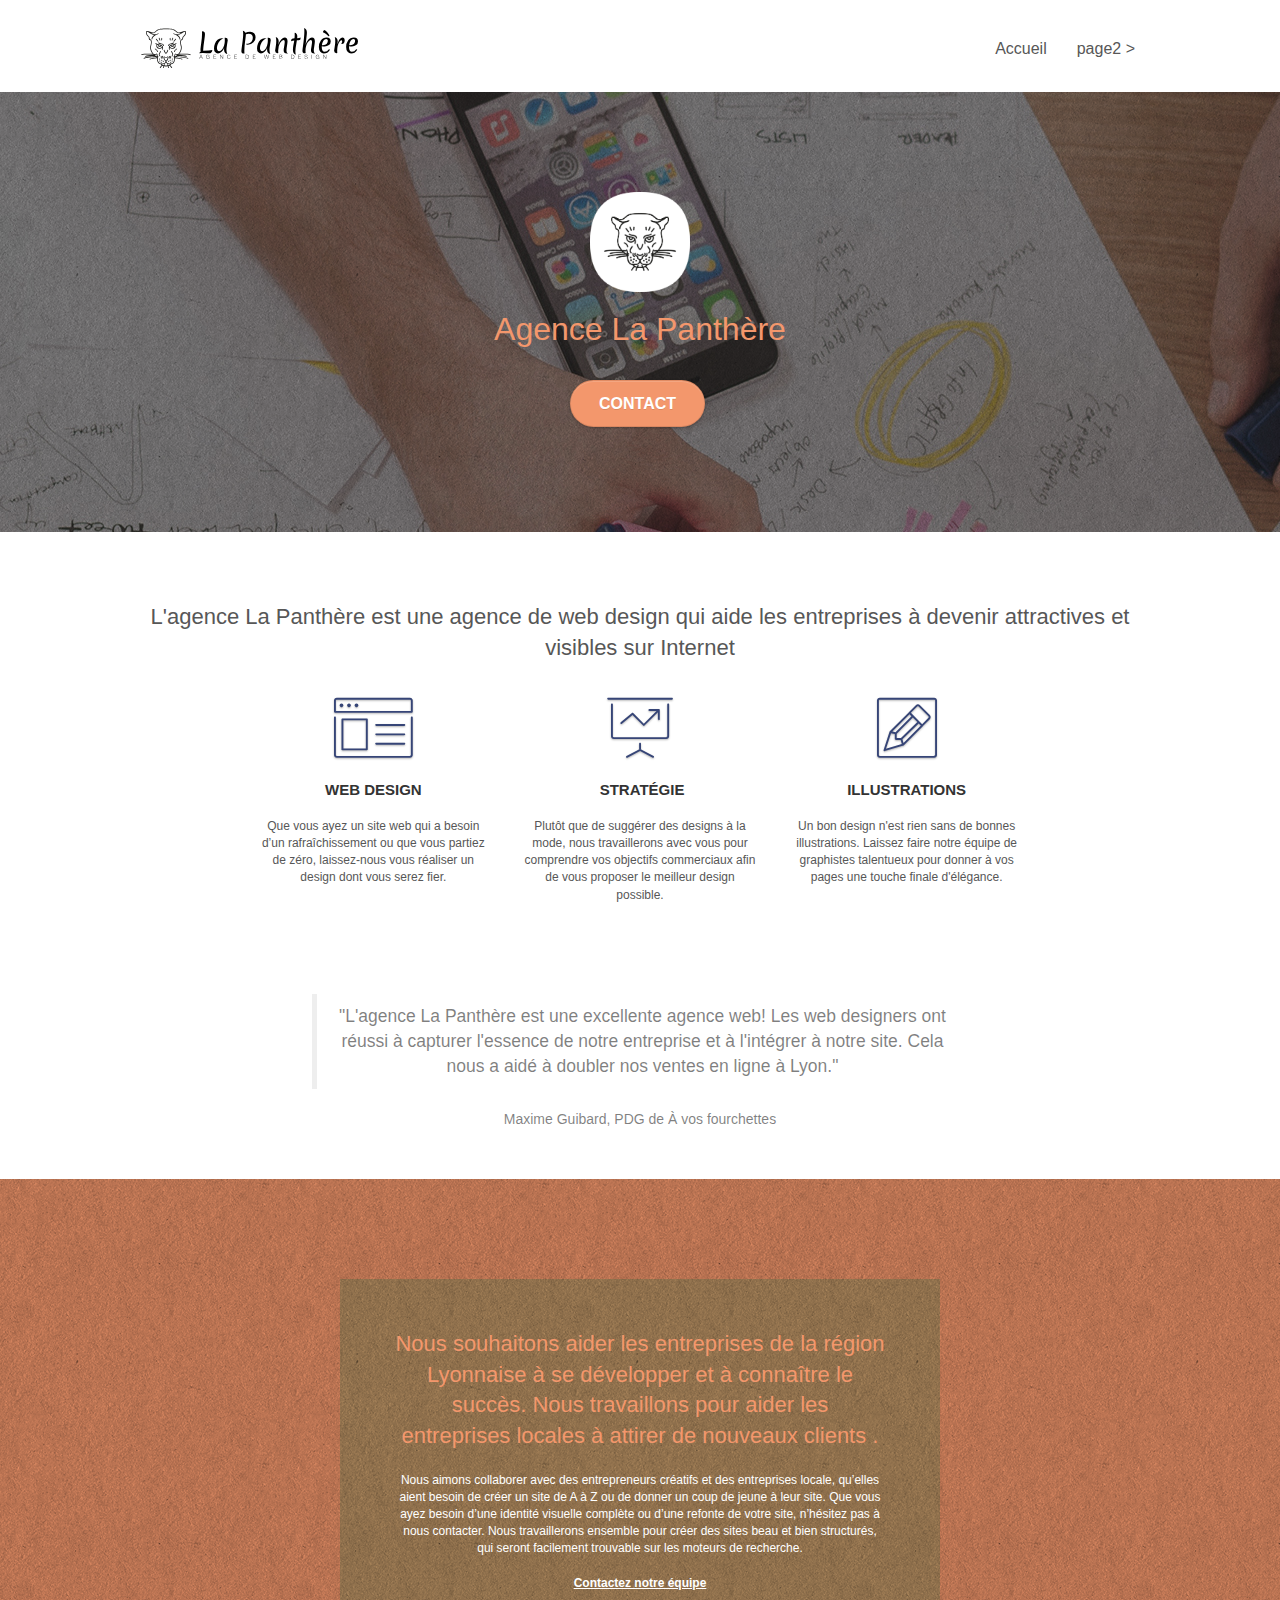
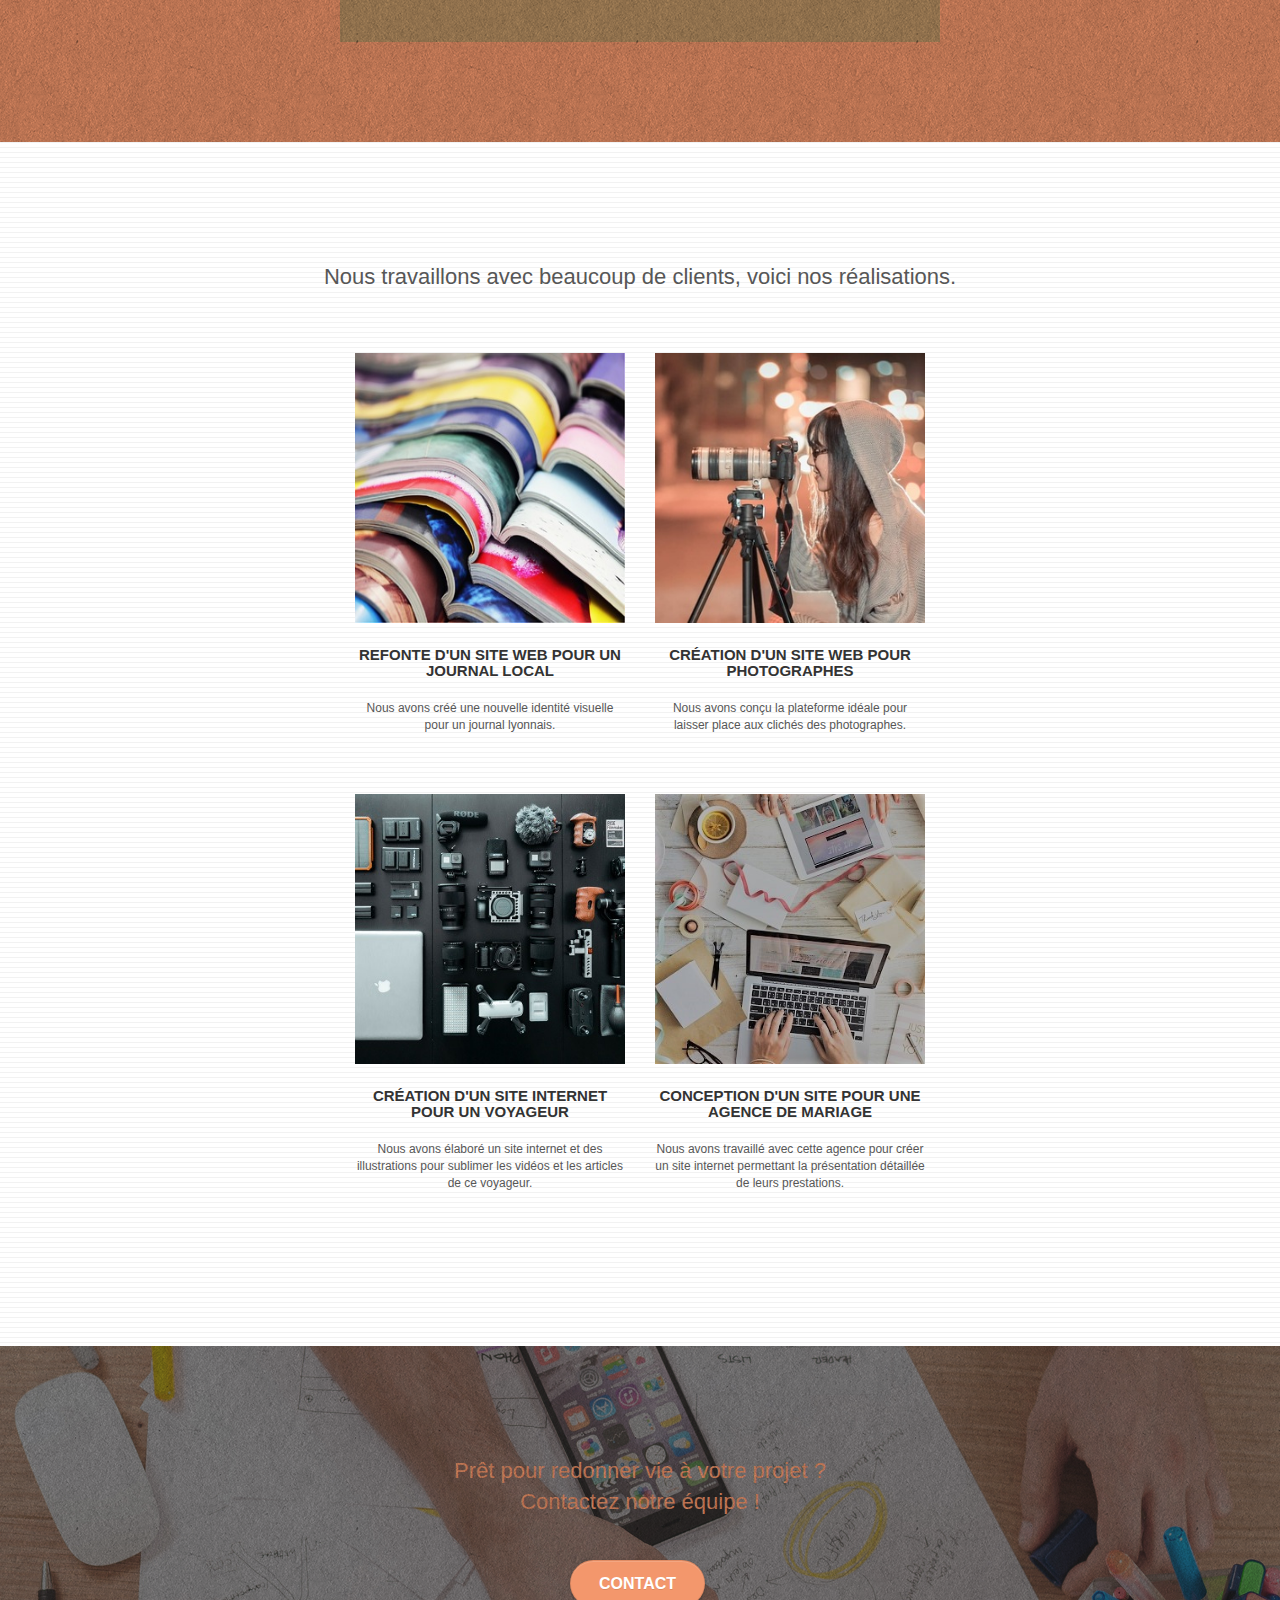
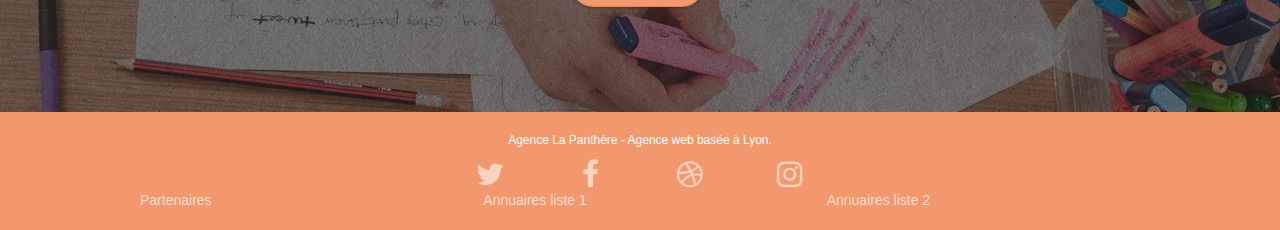
==== commit 09c72bea: "Remplacement de format img et redimensionnement" ====
--- a/Modified/index.html
+++ b/Modified/index.html
@@ -82,7 +82,7 @@
 	<div class="container bloc-md">
 		<div class="row">
 			<div class="col-sm-12 text-center">
-				<img alt="agence web, agence web paris, web design paris, stratégie web" src="img/title.png" />
+				<h2>L'agence La Panthère est une agence de web design qui aide les entreprises à devenir attractives et visibles sur Internet</h2>
 			</div>
 		</div>
 		<div class="row voffset-lg med-width-whitespace">
@@ -122,8 +122,10 @@
 		</div>
 		<div class="row voffset-lg voffset">
 			<div class="col-xs-12 col-md-8 col-md-offset-2 text-center">
-				<img alt="agence web, agence web paris, web design paris, stratégie web" src="img/citation.png" />
-
+				<figure>
+					<blockquote>"L'agence La Panthère est une excellente agence web! Les web designers ont réussi à capturer l'essence de notre entreprise et à l'intégrer à notre site. Cela nous a aidé à doubler nos ventes en ligne à Lyon."</blockquote>
+					<figcaption>Maxime Guibard, PDG de À vos fourchettes</figcaption>
+				</figure>
 			</div>
 		</div>
 	</div>
@@ -152,12 +154,12 @@
 	<div class="container bloc-lg">
 		<div class="row">
 			<div class="col-sm-12 text-center">
-				<img alt="agence web, agence web paris, web design paris, stratégie web" src="img/title2.png" />
+				<h2>Nous travaillons avec beaucoup de clients, voici nos réalisations.</h2>
 			</div>
 		</div>
 		<div class="row tight-width-whitespace portfolio-row">
 			<div class="col-sm-6">
-				<a href="#" data-lightbox="img/1.jpg" data-gallery-id="gallery-1" data-caption="Refonte d'un site web pour un journal local" data-frame="snapshot-lb"><img src="img/1.jpg" alt="paris web design logo agence web meilleure agence et refonte site web journal" class="img-responsive portfolio-thumb" /></a>
+				<a href="#" data-lightbox="img/1.jpg" data-gallery-id="gallery-1" data-caption="Refonte d'un site web pour un journal local" data-frame="snapshot-lb"><img src="img/1_300x300.jpg" alt="Un empilement de magazines ouverts vue depuis leur tranche. Illustration du travail de l'agence La Panthère en vue de la refonte site web journal" class="img-responsive portfolio-thumb" /></a>
 				<h3 class="mg-md text-center">
 					Refonte d'un site web pour un journal local
 				</h3>
@@ -166,7 +168,7 @@
 				</p>
 			</div>
 			<div class="col-sm-6">
-				<a href="#" data-lightbox="img/2.jpg" data-gallery-id="gallery-1" data-caption="Création d'un site web pour photographes" data-frame="snapshot-lb"><img src="img/2.jpg" class="img-responsive portfolio-thumb" alt="paris web design logo agence web meilleure agence, Création d'un site web pour photographes" /></a>
+				<a href="#" data-lightbox="img/2.jpg" data-gallery-id="gallery-1" data-caption="Création d'un site web pour photographes" data-frame="snapshot-lb"><img src="img/2_300x300.jpg" class="img-responsive portfolio-thumb" alt="Une photographe de nuit. Illustration du travail de l'agence La Panthère en vue de la création d'un site web pour photographes" /></a>
 				<h3 class="mg-md text-center">
 					Création d'un site web pour photographes
 				</h3>
@@ -177,7 +179,7 @@
 		</div>
 		<div class="row tight-width-whitespace portfolio-row">
 			<div class="col-sm-6">
-				<a href="#" data-lightbox="img/3.bmp" data-gallery-id="gallery-1" data-caption="Création d'un site internet pour un voyageur" data-frame="snapshot-lb"><img src="img/3.bmp" class="img-responsive portfolio-thumb" alt="paris web design logo agence web meilleure agence, Création d'un site web pour voyageur"/></a>
+				<a href="#" data-lightbox="img/3.jpg" data-gallery-id="gallery-1" data-caption="Création d'un site internet pour un voyageur" data-frame="snapshot-lb"><img src="img/3.jpg" class="img-responsive portfolio-thumb" alt="Vue de surplomb d'un ensemble de matériel de tournage (ordinateur, matériel de prise de son, matériel de prise de vue).Illustration du travail de l'agence La Panthère en vue de la création d'un site web pour voyageur"/></a>
 				<h3 class="mg-md text-center">
 					Création d'un site internet pour un voyageur
 				</h3>
@@ -186,7 +188,7 @@
 				</p>
 			</div>
 			<div class="col-sm-6">
-				<a href="#" data-lightbox="img/4.bmp" data-gallery-id="gallery-1" data-caption="Conception d'un site pour une agence de mariage" data-frame="snapshot-lb"><img src="img/4.bmp" class="img-responsive portfolio-thumb" alt="paris web design logo agence web meilleure agence, Création d'un site web pour agence de mariage" /></a>
+				<a href="#" data-lightbox="img/4.jpg" data-gallery-id="gallery-1" data-caption="Conception d'un site pour une agence de mariage" data-frame="snapshot-lb"><img src="img/4.jpg" class="img-responsive portfolio-thumb" alt="Un bureau encombré, vue zénithale, deux personnes collaborant à un projet, une sur une tablette, l'autre sur un ordinateur portable. Illustration du travail de l'agence La Panthère en vue de la création d'un site web pour agence de mariage" /></a>
 				<h3 class="mg-md text-center">
 					Conception d'un site pour une agence de mariage
 				</h3>
--- a/Modified/style.css
+++ b/Modified/style.css
@@ -822,7 +822,7 @@
 }
 
 .bg-presentation {
-    background-image: url("img/image-de-presentation.bmp");
+    background-image: url("img/image-de-presentation.jpg");
 }
 
 @media (max-width: 1024px) {
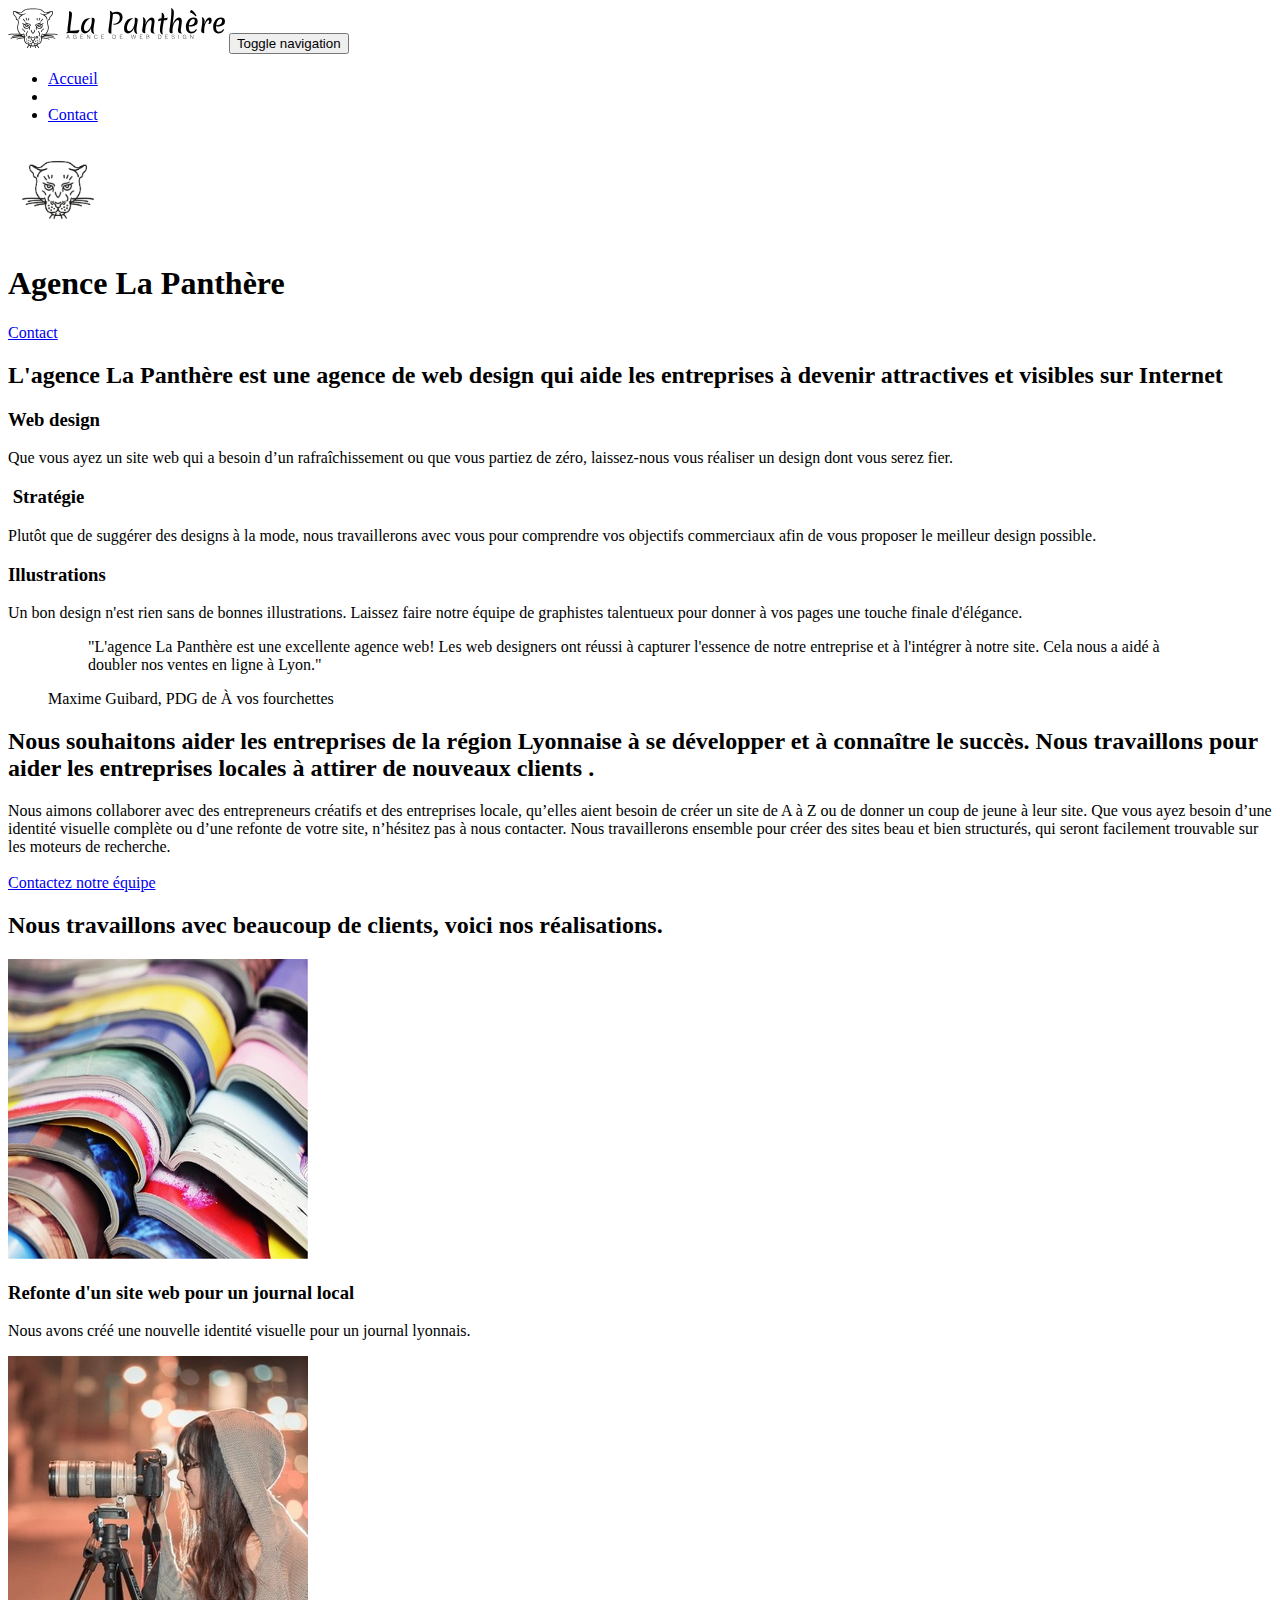
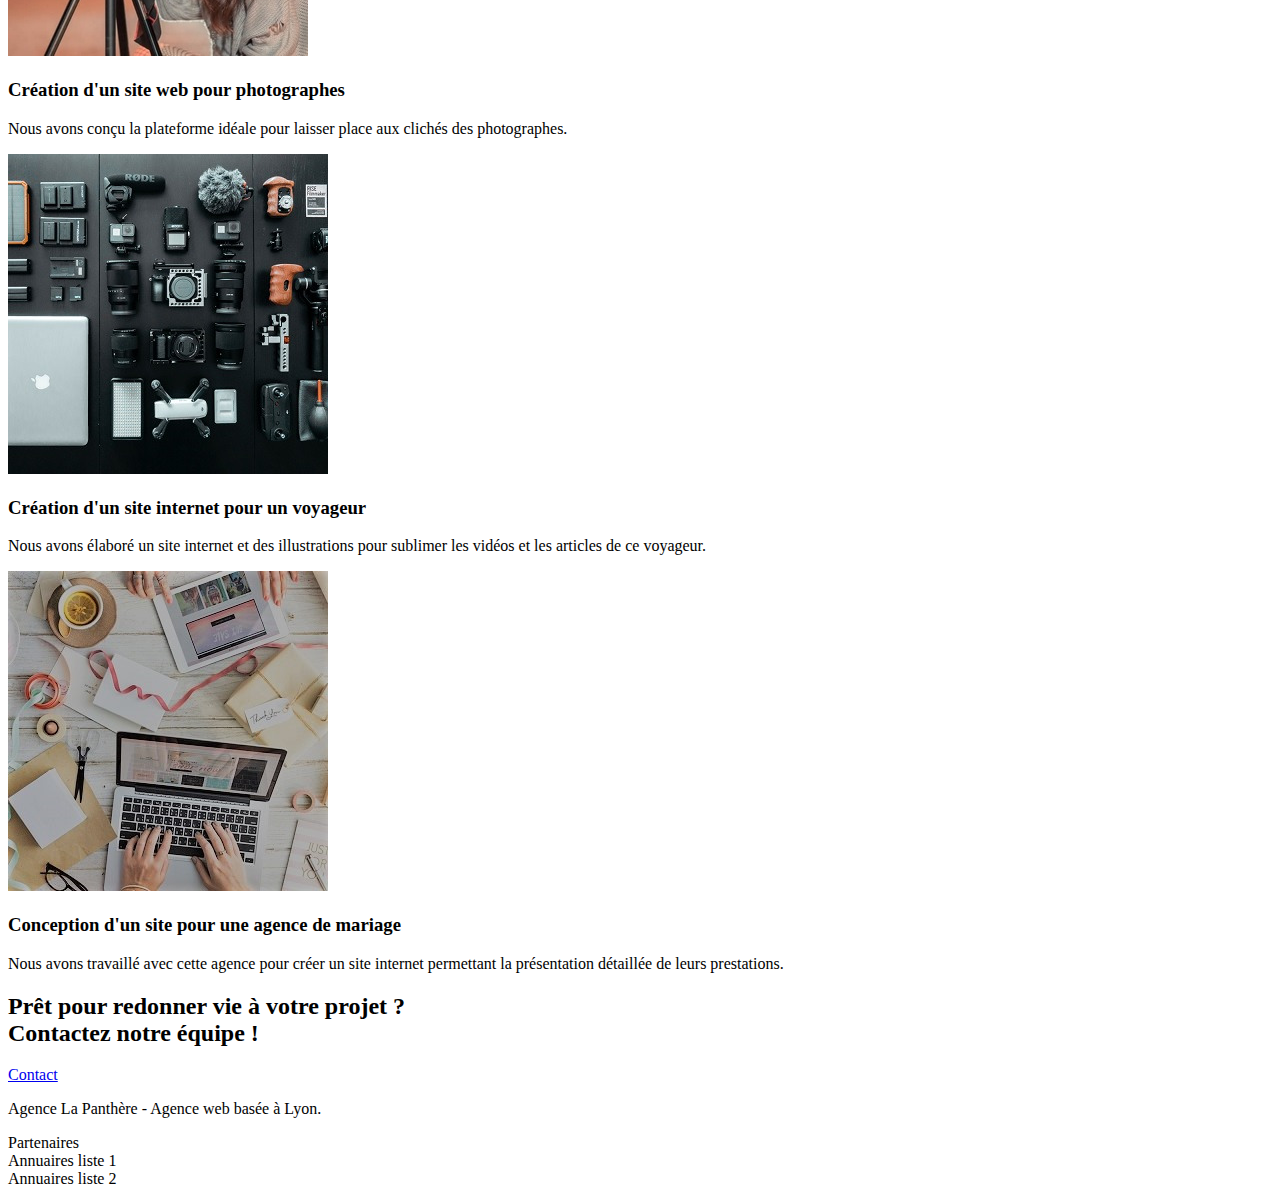
==== commit 821166aa: "Rename page2 -> contact" ====
--- a/Modified/index.html
+++ b/Modified/index.html
@@ -7,17 +7,17 @@
     <meta name="viewport" content="width=device-width, initial-scale=1.0, viewport-fit=cover">
     <link rel="shortcut icon" type="image/png" href="favicon.jpg">
     
-	<link rel="stylesheet" type="text/css" href="./css/bootstrap.css">
-	<link rel="stylesheet" type="text/css" href="style.css">
-	<link rel="stylesheet" type="text/css" href="./css/font-awesome.css">
-	<link rel="stylesheet" type="text/css" href="./css/et-line.css">
+	<link rel="stylesheet" type="text/css" href="./css/bootstrap.min.css">
+	<link rel="stylesheet" type="text/css" href="style.min.css">
+	<link rel="stylesheet" type="text/css" href="./css/font-awesome.min.css">
+	<link rel="stylesheet" type="text/css" href="./css/et-line.min.css">
 	
     
-	<script src="./js/jquery-2.1.0.js"></script>
-	<script src="./js/bootstrap.js"></script>
-	<script src="./js/blocs.js"></script>
-	<script src="./js/jquery.touchSwipe.js" defer></script>
-	<script src="./js/gmaps.js"></script>
+	<script src="./js/jquery-2.1.0.min.js"></script>
+	<script src="./js/bootstrap.min.js"></script>
+	<script src="./js/blocs.min.js"></script>
+	<script src="./js/jquery.touchSwipe.min.js" defer></script>
+	<script src="./js/gmaps.min.js"></script>
 
     <title>Page d'accueil, Agence La Panthère, création et design de sites web, Lyon, France</title>
 
@@ -37,7 +37,7 @@
 
 		<nav class="navbar row">
 			<div class="navbar-header">
-				<a class="navbar-brand" href="index.html"><img src="img/agence-la-panthere-monochrome.svg" alt="paris web design logo agence web meilleure agence" height="40" /></a>
+				<a class="navbar-brand" href="index.html"><img src="img/agence-la-panthere-monochrome.svg" alt="Logo de l'agence La Panthère. Le logo symbolise une tête de panthère vue de face, accompagnée du texte: La panthère, Agence de web design" height="40" /></a>
 				<button id="nav-toggle" type="button" class="ui-navbar-toggle navbar-toggle" data-toggle="collapse" data-target=".navbar-1">
 					<span class="sr-only">Toggle navigation</span><span class="icon-bar"></span><span class="icon-bar"></span><span class="icon-bar"></span>
 				</button>
@@ -50,7 +50,7 @@
 					<li>
 					</li>
 					<li>
-						<a href="page2.html">page2 &gt;</a>
+						<a href="contact.html">Contact</a>
 					</li>
 				</ul>
 			</div>
@@ -69,7 +69,7 @@
 					Agence La Panthère
 				</h1>
 				<div class="text-center">
-					<a href="page2.html" class="btn btn-lg btn-clean btn-rd cta-hero btn-atomic-tangerine" id="cta-hero">Contact</a>
+					<a href="contact.html" class="btn btn-lg btn-clean btn-rd cta-hero btn-atomic-tangerine" id="cta-hero">Contact</a>
 				</div>
 			</div>
 		</div>
@@ -141,7 +141,7 @@
 					Nous souhaitons aider les entreprises de la région Lyonnaise à se développer et à connaître le succès. Nous travaillons pour aider les entreprises locales à attirer de nouveaux clients .<br>
 				</h2>
 				<p class="text-center white">
-					Nous aimons collaborer avec des entrepreneurs créatifs et des entreprises locale, qu’elles aient besoin de créer un site de A à Z ou de donner un coup de jeune à leur site. Que vous ayez besoin d’une identité visuelle complète ou d’une refonte de votre site, n’hésitez pas à nous contacter. Nous travaillerons ensemble pour créer des sites beau et bien structurés, qui seront facilement trouvable sur les moteurs de recherche. <br><br><a class="ltc-white bold-link" href="page2.html">Contactez notre équipe</a><br>
+					Nous aimons collaborer avec des entrepreneurs créatifs et des entreprises locale, qu’elles aient besoin de créer un site de A à Z ou de donner un coup de jeune à leur site. Que vous ayez besoin d’une identité visuelle complète ou d’une refonte de votre site, n’hésitez pas à nous contacter. Nous travaillerons ensemble pour créer des sites beau et bien structurés, qui seront facilement trouvable sur les moteurs de recherche. <br><br><a class="ltc-white bold-link" href="contact.html">Contactez notre équipe</a><br>
 				</p>
 			</div>
 		</div>
@@ -209,7 +209,7 @@
 				Prêt pour redonner vie à votre projet ?<br>Contactez notre équipe !
 			</h2>
 			<div class="col-sm-12 text-center">
-				<a href="page2.html" class="btn btn-atomic-tangerine btn-clean btn-rd btn-lg cta-hero">Contact</a>
+				<a href="contact.html" class="btn btn-atomic-tangerine btn-clean btn-rd btn-lg cta-hero">Contact</a>
 			</div>
 		</div>
 	</div>
